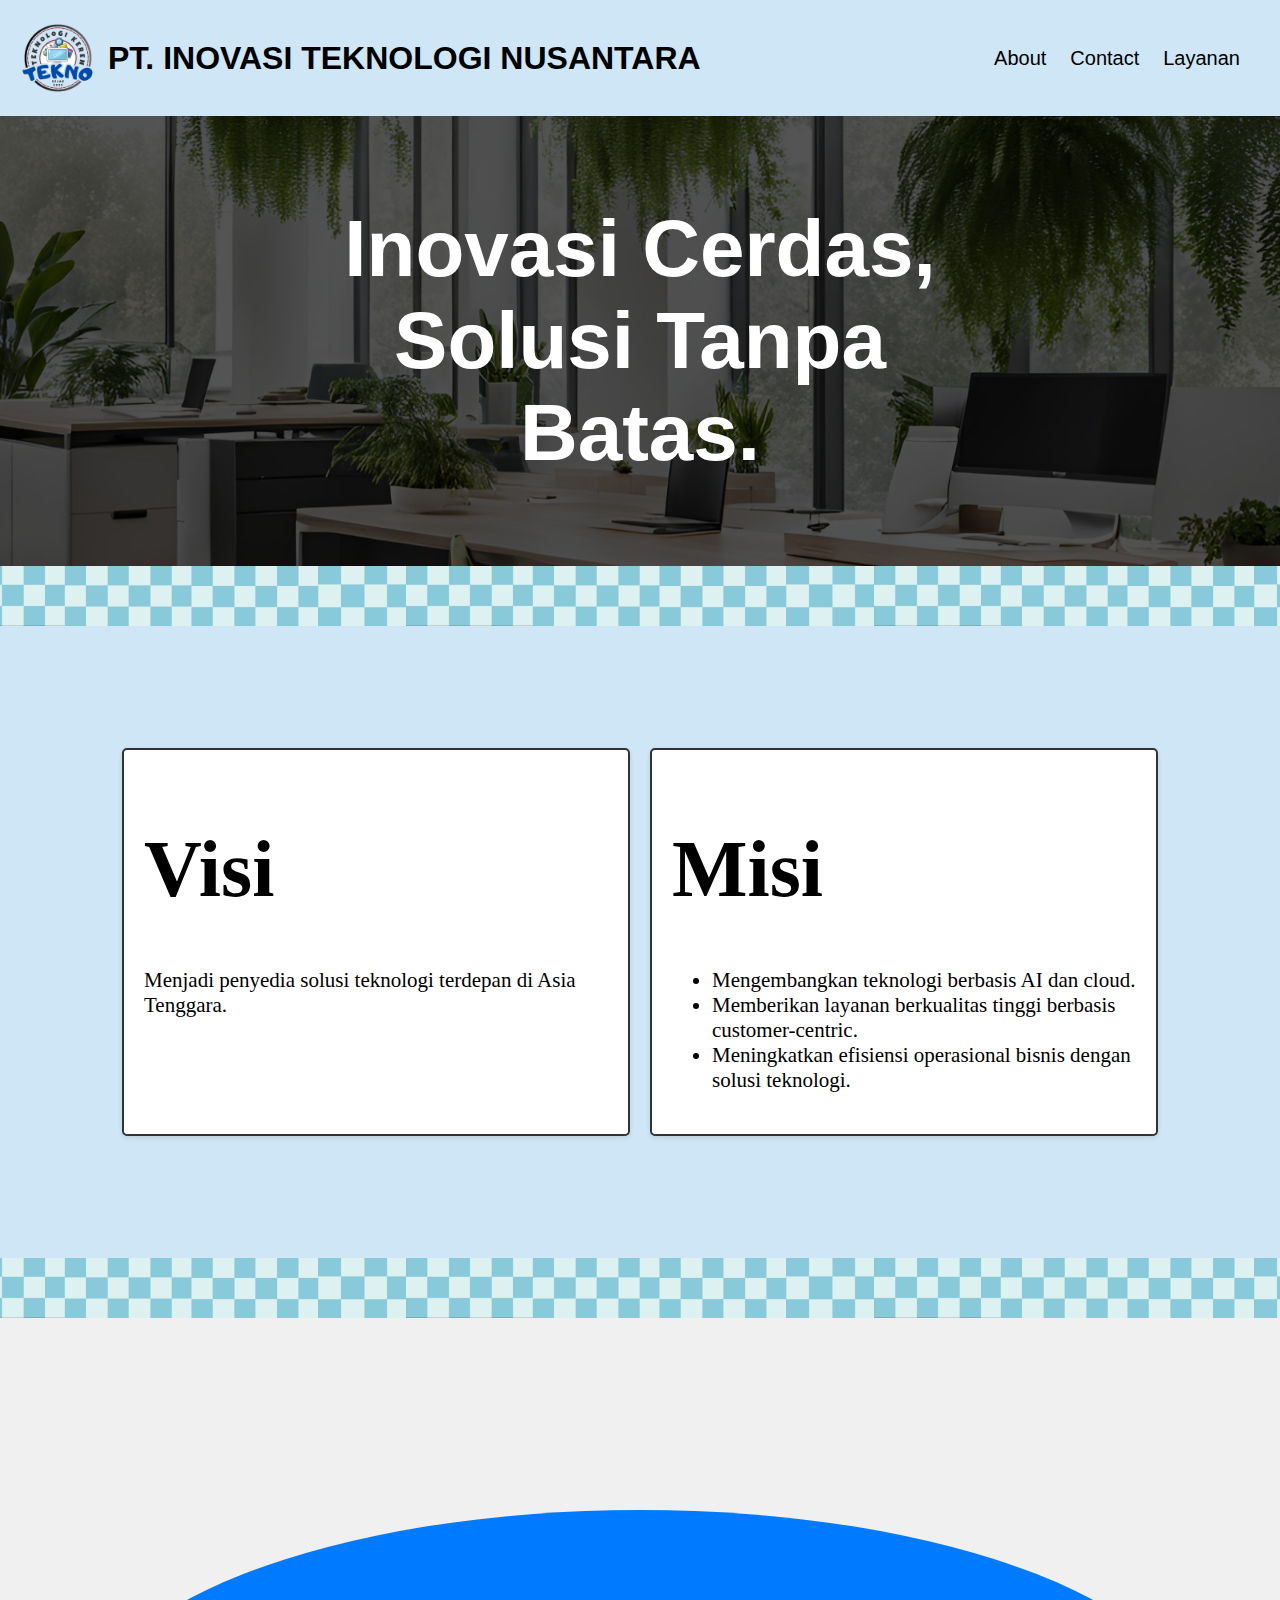
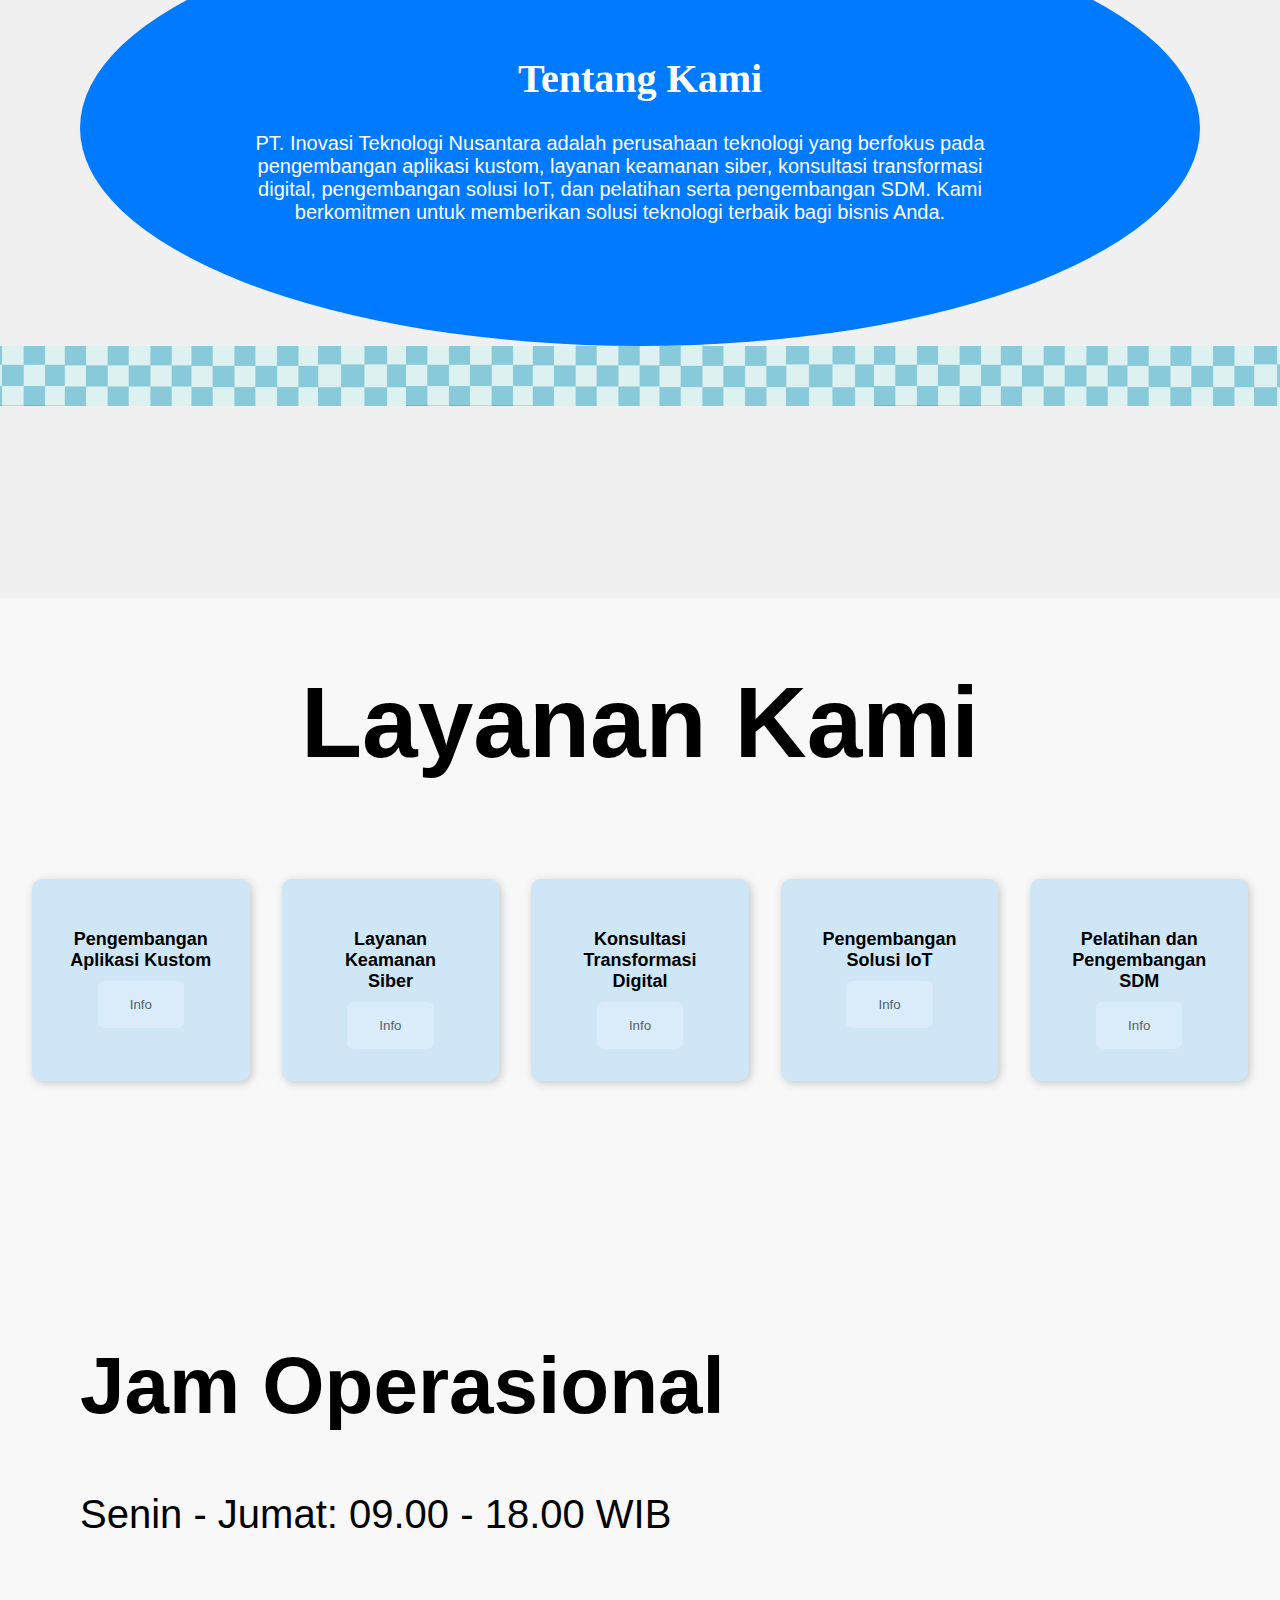
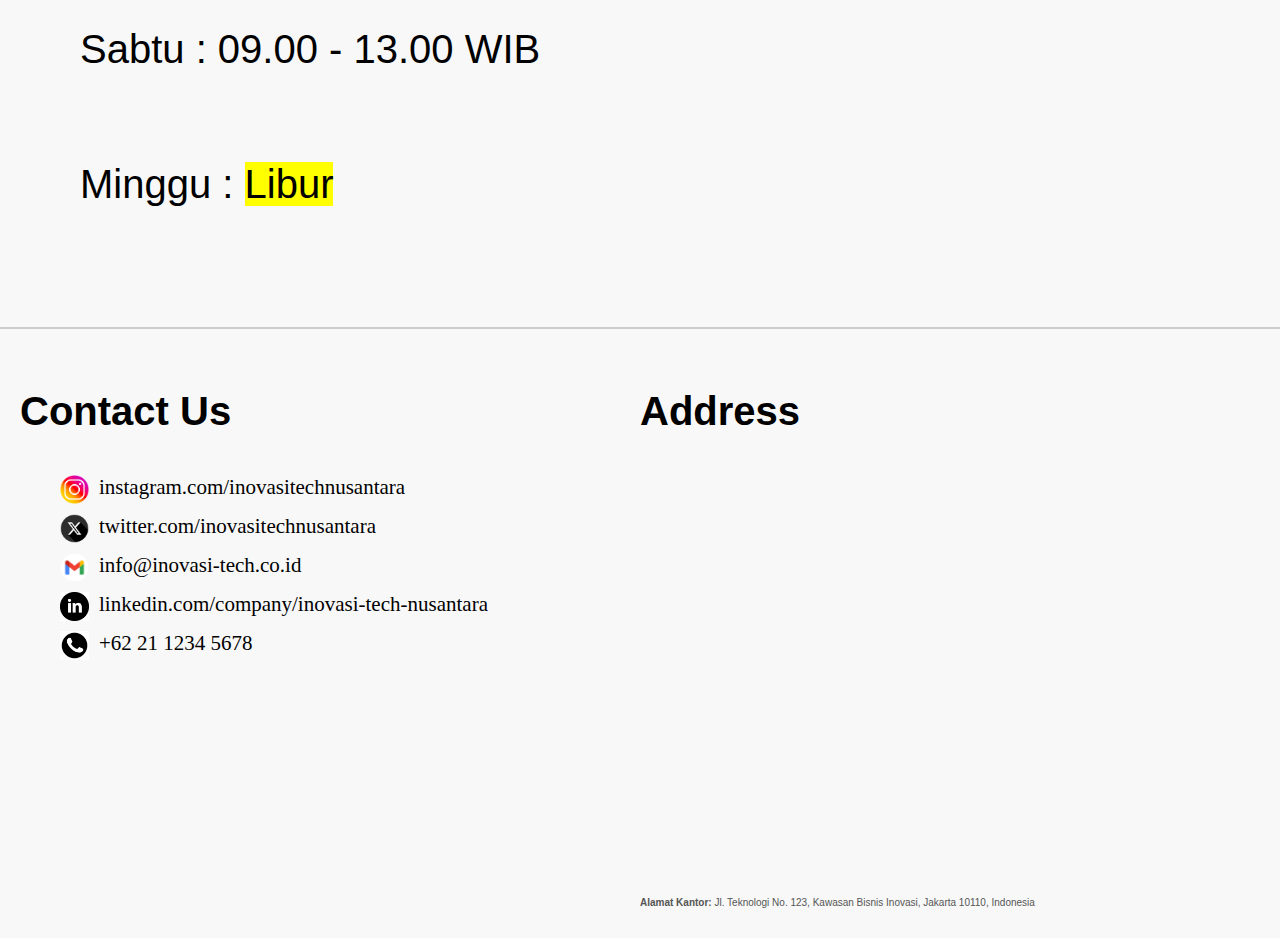
==== index.html @ ab65822d "Update layout and styles for improved visual hierarchy and responsiveness" ====
<!DOCTYPE html>
<html>
<head>
    <title>PT. INOVASI TEKNOLOGI NUSANTARA</title>
    <meta name="viewport" content="width=device-width, initial-scale=1">
    <link href="https://fonts.cdnfonts.com/css/work-sans" rel="stylesheet">                                
    <link rel="icon" type="image/x-icon" href="tekno-removebg-preview.png">
    <link rel="stylesheet" href="styles.css">    
</head>
<body>
    <nav class="navbar-container">
        <div class="nav-left">
            <a href="index.html" class="logo-link">
                <img src="tekno-removebg-preview.png" width="100" height="100" alt="Logo">                
            </a>
            <h1>PT. INOVASI TEKNOLOGI NUSANTARA</h1>
        </div>
        <div class="nav-right">
            <a href="#About" class="nav-link">About</a>
            <a href="#Contact" class="nav-link">Contact</a>
            <a href="#layanan" class="nav-link">Layanan</a>
        </div>
    </nav>
    <div class="hero-image" id="hero-image">
        <div class="hero-text">
            <h1>Inovasi Cerdas,<br> Solusi Tanpa Batas.</h1>
        </div>
    </div>
    <div class="pembatas"><img src="Pembatas.png"><img src="Pembatas.png"><img src="Pembatas.png"></div>
    <div class="container-visimisi">
        <div class="visi">
            <h1>Visi</h1>
            <p>Menjadi penyedia solusi teknologi terdepan di Asia Tenggara.</p>
        </div>
        <div class="misi">
            <h1>Misi</h1>
            <ul>
                <li>Mengembangkan teknologi berbasis AI dan cloud.</li>
                <li>Memberikan layanan berkualitas tinggi berbasis customer-centric.</li> 
                <li>Meningkatkan efisiensi operasional bisnis dengan solusi teknologi.</li>
            </ul>
        </div>
    </div>
    <div class="pembatas"><img src="Pembatas.png"><img src="Pembatas.png"><img src="Pembatas.png"></div>
   

    <section class="Tentang-Kami" id="About">
        <div class="ellipse">
            <h2>Tentang Kami</h2>
            <p>PT. Inovasi Teknologi Nusantara adalah perusahaan teknologi yang berfokus pada pengembangan aplikasi kustom, layanan keamanan siber, konsultasi transformasi digital, pengembangan solusi IoT, dan pelatihan serta pengembangan SDM. Kami berkomitmen untuk memberikan solusi teknologi terbaik bagi bisnis Anda.</p>
        </div>
    <div class="pembatas"><img src="Pembatas.png"><img src="Pembatas.png"><img src="Pembatas.png"></div>
    </section>
    <span style="text-align: center; font-size: 50px;font-family: 'Work Sans', sans-serif;font-weight: 800;"><h1>Layanan Kami</h1></span>
    <section class="services" id="layanan">
        <div class="service">
            <h3>Pengembangan Aplikasi Kustom</h3>
            <button class="button"><a href="">Info</a></button>
        </div>
        <div class="service">
            <h3>Layanan Keamanan<br>Siber</h3>
            <button class="button"><a href="KeamananCyber.html">Info</a></button>
        </div>
        <div class="service">
            <h3>Konsultasi Transformasi Digital</h3>
            <button class="button"><a href="">Info</a></button>
        </div>
        <div class="service">
            <h3>Pengembangan<br>Solusi IoT</h3>
            <button class="button"><a href="">Info</a></button>
        </div>
        <div class="service">
            <h3>Pelatihan dan Pengembangan SDM</h3>
            <button class="button"><a href="">Info</a></button>
        </div>
    </section>
    <section class="Jam-Oprasional">
        <h2>Jam Operasional</h2>
        <p><span style="text-decoration: dashed; ">Senin - Jumat: 09.00 - 18.00 WIB</span></p>
        <p>Sabtu        : 09.00 - 13.00 WIB</p>
        <p>Minggu       : <mark> Libur </mark></p>
    </section>

    <footer class="footer" id="Contact">          
            <div class="contact">
                <h3>Contact Us</h3>
                <div class="icons">
                    <ul>
                        <li><img src="logoinsta.png" alt="Instagram"/>instagram.com/inovasitechnusantara</li>
                        <li><img src="xlogo.png" alt="Twitter (X)"/>twitter.com/inovasitechnusantara</li>
                        <li><img src="gmail logo.webp" alt="Email"/>info@inovasi-tech.co.id</li>
                        <li><img src="linklogo.png" alt="LinkedIn"/> linkedin.com/company/inovasi-tech-nusantara</li>
                        <li><img src="phonelogo.png" alt="Phone"/> +62 21 1234 5678</li>
                    </ul>
                </div>
            </div>
            <div class="address">
                <h3>Address</h3>
                <iframe src="https://www.google.com/maps/embed?pb=!1m18!1m12!1m3!1d63455.43069604089!2d106.7960569123814!3d-6.268410042960899!2m3!1f0!2f0!3f0!3m2!1i1024!2i768!4f13.1!3m3!1m2!1s0x2e69f3a5fb73b15b%3A0x606a536e198c777!2sPT.%20Inovasi%20Sistem%20Teknologi!5e0!3m2!1sid!2sid!4v1741136296475!5m2!1sid!2sid" width="400" height="400" style="border:0; padding: 1em;" allowfullscreen="" loading="lazy" referrerpolicy="no-referrer-when-downgrade"></iframe>
                <p><b>Alamat Kantor:</b> Jl. Teknologi No. 123, Kawasan Bisnis Inovasi, Jakarta 10110, Indonesia</p>
            </div>
    </footer>
</body>
</html>
---- styles.css ----
body, html {
  height: 100%;
  margin: 0;
  font-family: Arial, Helvetica, sans-serif;
  background-color: #f8f8f8; 
}

/* Navbar container */
.navbar-container {
  background-color: #CFE6F6;
  display: flex;
  align-items: center;
  justify-content: space-between;
  padding: 0.5rem;
}

/* Left section */
.nav-left {
  display: flex;
  align-items: center;
}

.logo-link {
  display: flex;
  align-items: center;
  gap: 0.75rem; /* Equivalent to space-x-3 */
}

/* Right navigation links */
.nav-right {
  display: flex;
  align-items: center;
  gap: 1.5rem; /* Equivalent to space-x-6 */
  font-family: Arial, Helvetica, sans-serif;
  padding: 2rem;
}

.nav-link {
  color: black;
  font-size: 20px;
  text-decoration: none;
}

.nav-link:hover {
  color: #4a5568; /* Example hover color */
}

/* Hero Image */
.hero-image {
  background-image: url('Banner.png');
  object-fit: cover;
  background-color: black;
  background-position: center;
  background-size: cover;
  width: auto;
  height: 50%;
  position: relative;
  opacity: 1;
}


/* Hero Text */
.hero-text {
  display: flex;
  flex-direction: column;
  justify-content: center;
  align-items: center;
  position: absolute;
  top: 50%;
  left: 50%;
  transform: translate(-50%, -50%);
  color: white;
  background-color: transparent;
  width: auto;
  height: auto;
  padding: 0.5rem;
  border-radius: 10px;
}

.hero-text h1 {
  font-size: 80px;
  font-family: 'Work Sans', sans-serif;                                                
  text-align: center;
}



.hero-text button:hover {
  background-color: #555;
  color: white;
}

/* Container Visi Misi */
.container-visimisi {
  display: flex;
  flex-direction: row;
  justify-content: space-evenly;
  padding: 7em;
  background-color: #CFE6F6;
}

.container-visimisi h1{
  font-family: 'Gill sans';
  font-size: 80px;
  font-weight: bold;
}

.container-visimisi p, ul{
  font-family: 'Gill sans';
  font-size: 21px;
}

/* Visi */
.visi{
  background-color: white;
  border: 2px solid #333;
  padding: 20px;
  margin: 10px;
  border-radius: 5px;
  box-shadow: 0 2px 5px rgba(0, 0, 0, 0.1);
  width: 1000px;
}

/* Misi */
.misi{
  background-color: white;
  border: 2px solid #333;
  padding: 20px;
  margin: 10px;
  border-radius: 5px;
  box-shadow: 0 2px 5px rgba(0, 0, 0, 0.1);
  width: 1000px;
}

/* Container */
.container {
  display: flex;
  flex-direction: row;
  justify-content: center;
  align-self: end;
  gap: 20px;
}




/* Jam Oprasional */
.Jam-Oprasional {
  display: flex;
  flex-direction: column;
  gap: 10px;
  padding: 5rem;
}

.Jam-Oprasional h2 {
  font-size: 80px;
  font-weight: 900;
  margin-bottom: 10px;
}

.Jam-Oprasional p{
  font-size: 40px;
}
.Tentang-Kami{
  padding: 5rem;
}
.pembatas{
  background-color:#ddf1f0;
  display: flex;
  flex-direction: row;
  justify-content: center;
  align-items: stretch;
}

/* Tentang Kami */
.Tentang-Kami {
  display: flex;
  flex-direction: column;
  justify-content: center;
  align-items: center;
  height: 80vh; /* Full viewport height for centering */
  background-color: #f0f0f0; /* Optional: Background for visibility */
  
}
.Tentang-Kami h2 {
  font-size: 40px;
  font-weight: 900;
  margin-bottom: 10px;
  font-family: 'Gill sans';
}

.Tentang-Kami p{
  font-size: 20px;
  margin-bottom: 10px;
  padding-left: 2em;
  padding-right: 4em;
  text-align: center;

}

.ellipse {
  width: auto; /* Width of the ellipse */
  height: auto; /* Height of the ellipse */
  background-color: #007bff; /* Fill color */
  border-radius: 50%; /* Makes it an ellipse */
  display: flex;
  justify-content: center;
  flex-direction: column;
  align-items: center;
  color: white; /* Text color */
  font-family: Arial, sans-serif;
  font-size: 20px;
  padding:7rem;
}
/* Service */
.services {
  display: flex;
  justify-content: center;
  flex-direction: row;
  flex-wrap: nowrap;
  gap: 2em;
  margin:2rem;
 
}
.service {
  background-color: #CFE6F6;
  padding: 2em;
  margin-top: 2em;
  margin-bottom: 5em;
  border-radius: 10px;
  box-shadow: 2px 2px 10px rgba(0, 0, 0, 0.2);
  width: 250px;
  text-align: center;
  height: auto;
  transition: all 0.3s ease;
  text-decoration: none;
}

.service a{
  color: black;
  text-decoration: none;
}
.service:hover {
  transform: scale(1.1);
}

.service h3 {
  font-size: 18px;
  margin-bottom: 10px;
}

.service p {
  font-size: 14px;
  color: #333;
}

.service button {
  border: none;
  outline: 0;
  display: inline-block;
  gap: 10px;
  padding: 1rem 2rem;
  color: black;
  background-color:#e2f1fc;
  text-align: center;
  cursor: pointer;
  transition: all 0.3s ease;
  border-radius: 10%;
  opacity: 0.6;
}

.service button:hover {
  color: white;
  background-color: #6195b9;
  border-radius: 10%;
}

/* Footer */
.footer {
  cursor: pointer;
  display: flex;
  justify-content: space-between;
  align-items: flex-start;
  background-color: #f8f8f8;
  padding: 20px;
  border-top: 2px solid #ccc;
  font-family: Arial, sans-serif;
  font-size: larger;
}

.details{
  display: flex;
  flex-direction: column;
  justify-content: space-evenly;
  gap: 20px;
}
.contact, .address {
  width: 50%;
}

.contact ul li{
  display: flex;
  flex-direction: row;
  gap: 10px;
  padding-top: 10px;
}

.contact h3, .address h3 {
  font-size: 40px;
  font-weight: 900;
  margin-bottom: 10px;
}

.icons {
  display: flex;
  gap: 10px;
}

.icons img {
  width: 5%;
  height: auto;
}

.address p {
  font-size: 10px;
  color: #555;
}

.address img {
  margin: 1rem;
  width: 10%;
  height: auto;
}
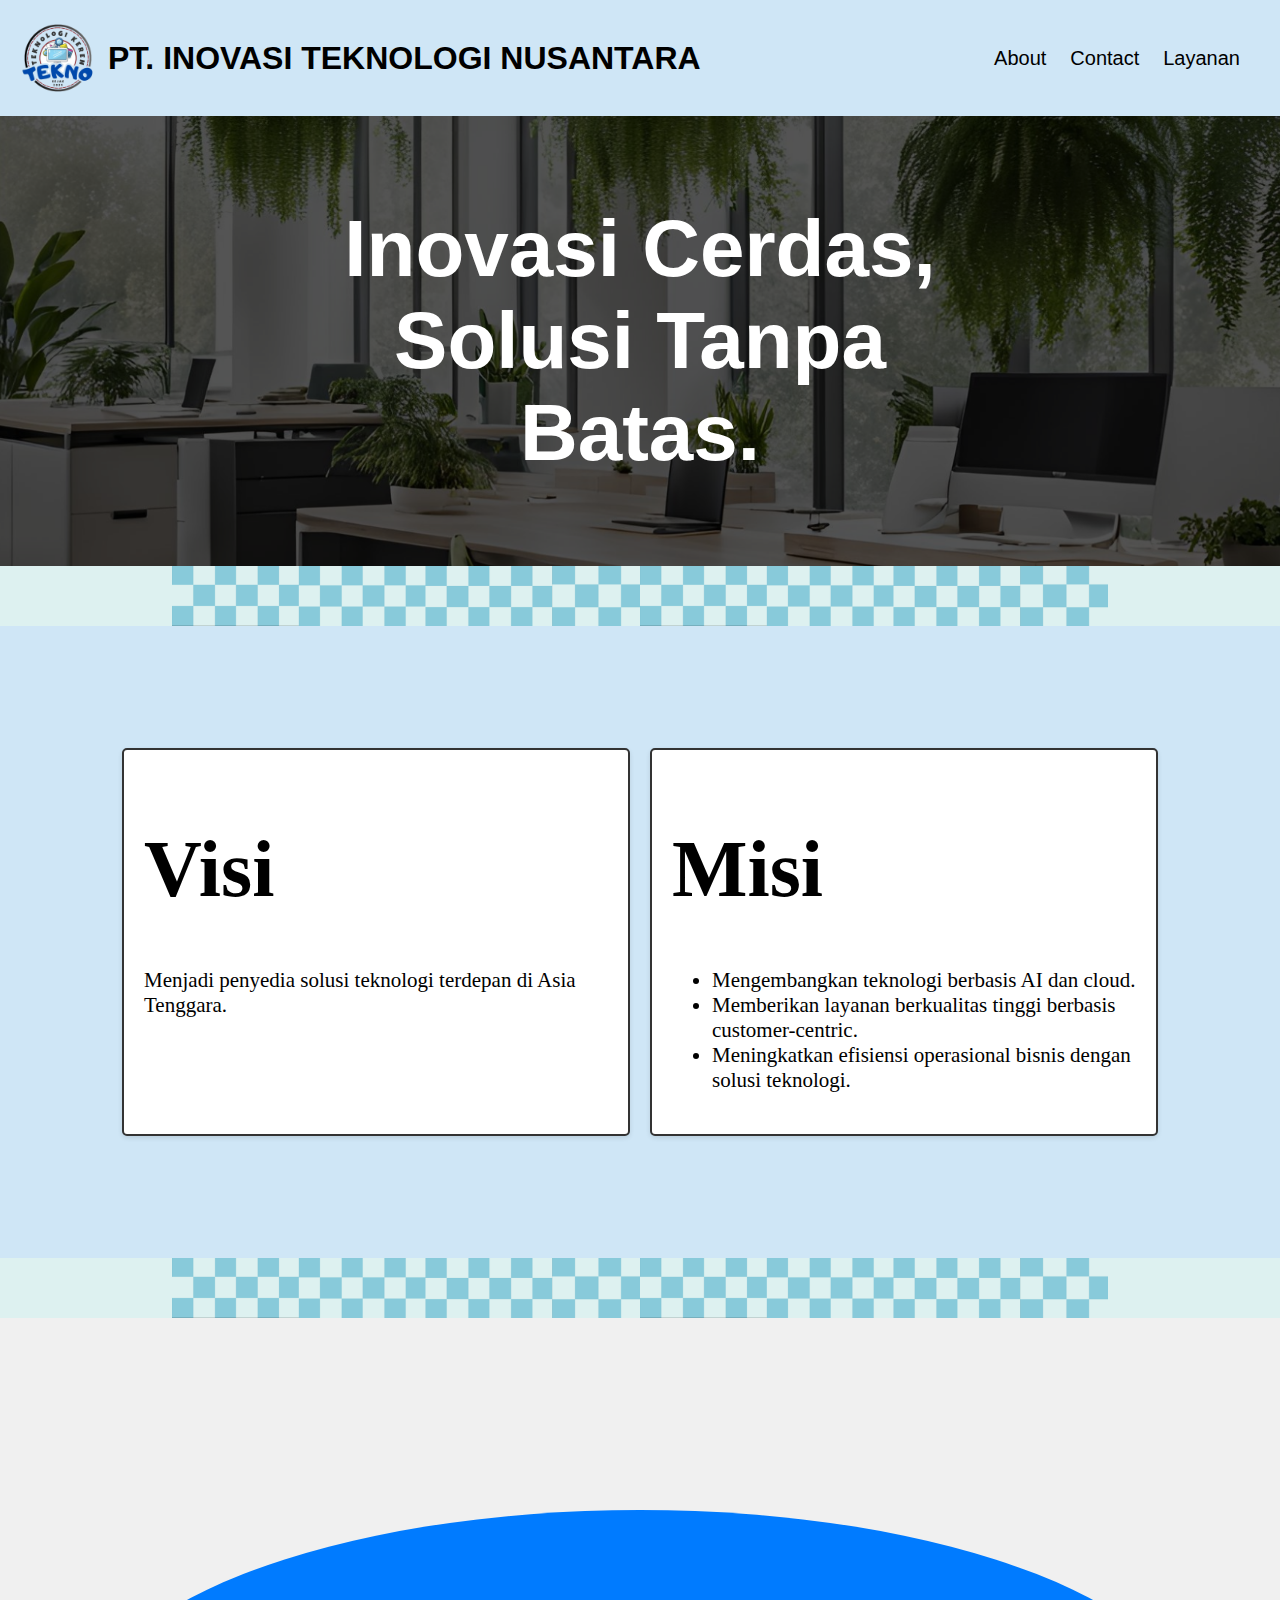
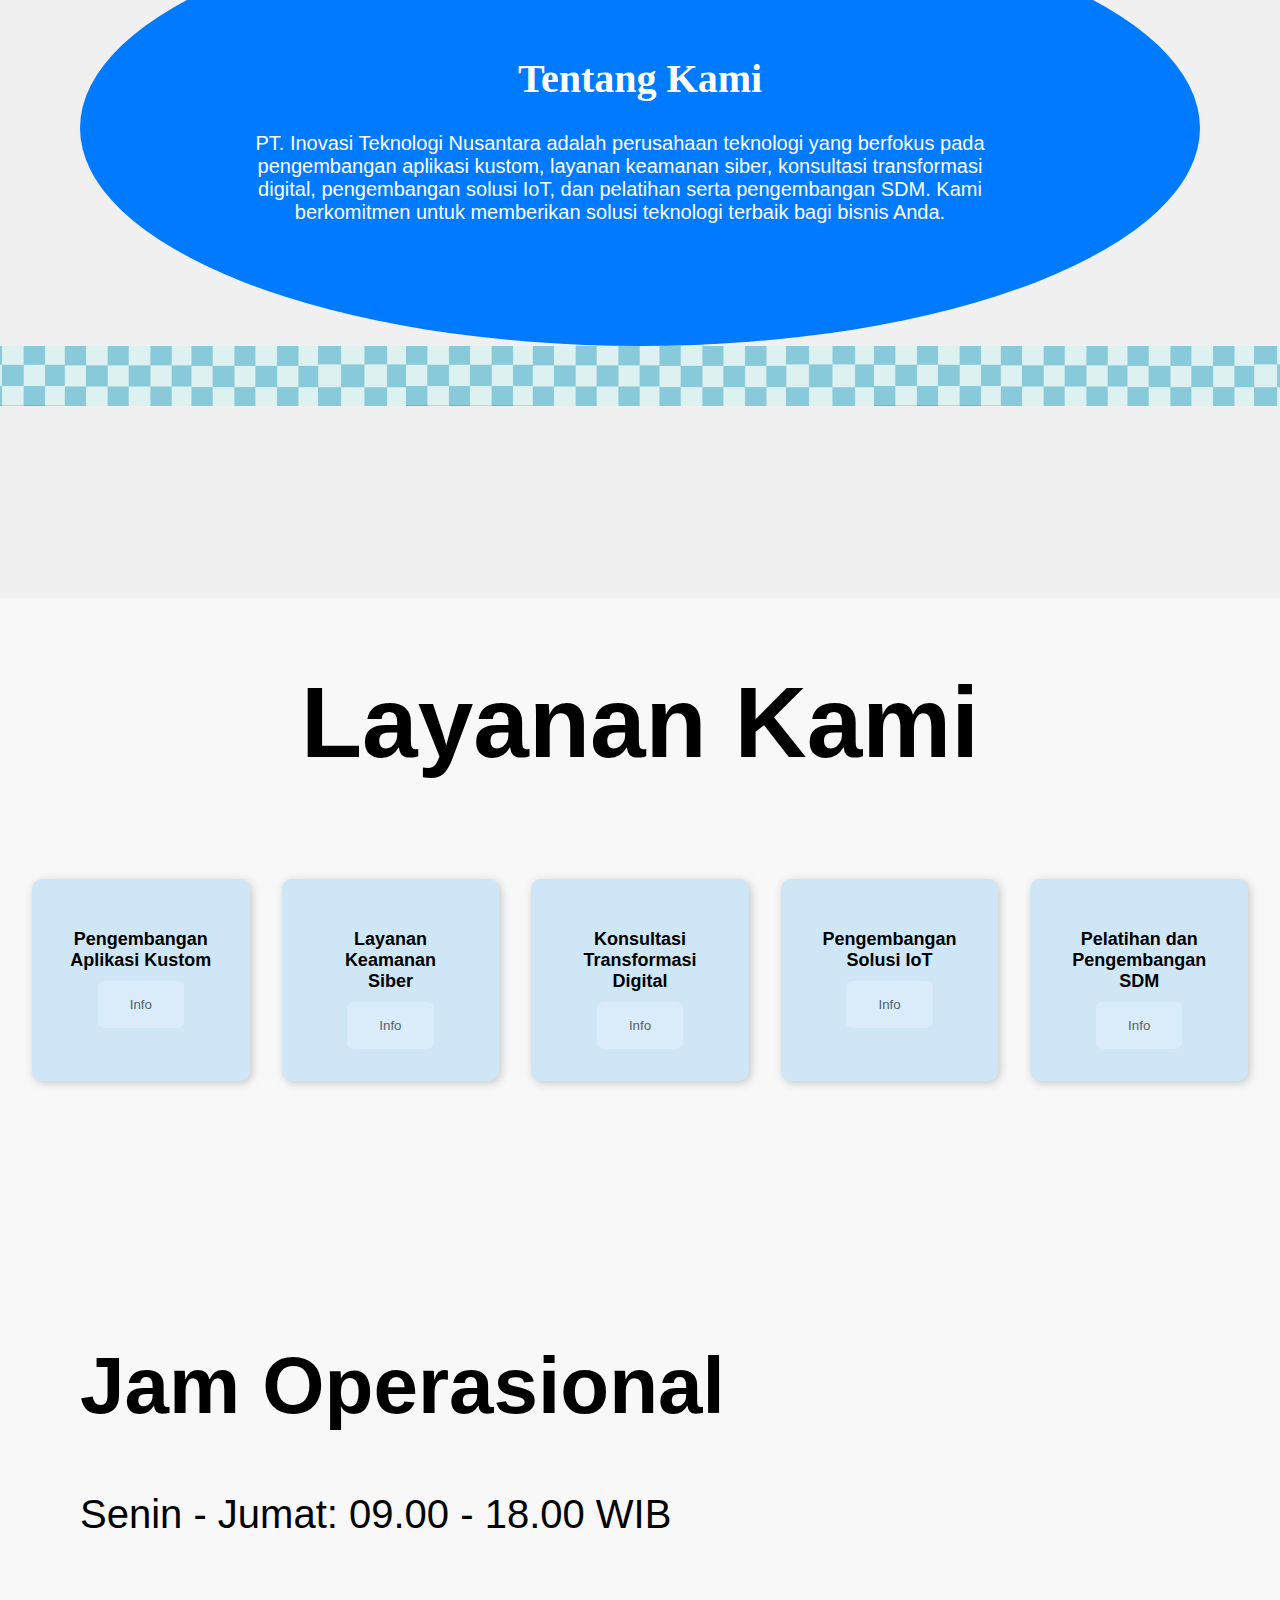
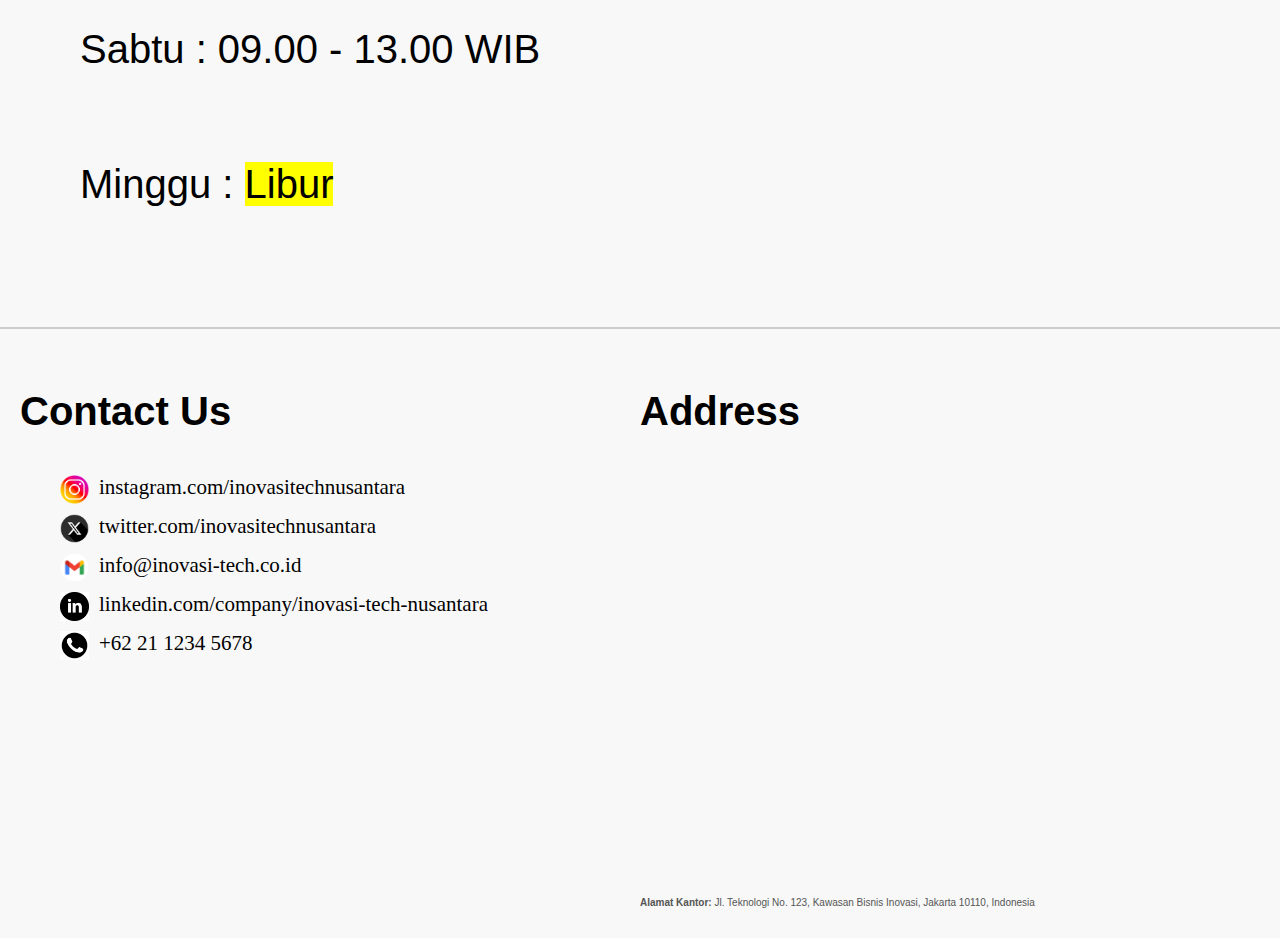
==== commit 878151d4: "Update image layout for improved visual hierarchy and responsiveness" ====
--- a/index.html
+++ b/index.html
@@ -26,7 +26,7 @@
             <h1>Inovasi Cerdas,<br> Solusi Tanpa Batas.</h1>
         </div>
     </div>
-    <div class="pembatas"><img src="Pembatas.png"><img src="Pembatas.png"><img src="Pembatas.png"></div>
+    <div class="pembatas"><img src="Pembatas.png"><img src="Pembatas.png"></div>
     <div class="container-visimisi">
         <div class="visi">
             <h1>Visi</h1>
@@ -41,7 +41,7 @@
             </ul>
         </div>
     </div>
-    <div class="pembatas"><img src="Pembatas.png"><img src="Pembatas.png"><img src="Pembatas.png"></div>
+    <div class="pembatas"><img src="Pembatas.png"><img src="Pembatas.png"></div>
    
 
     <section class="Tentang-Kami" id="About">
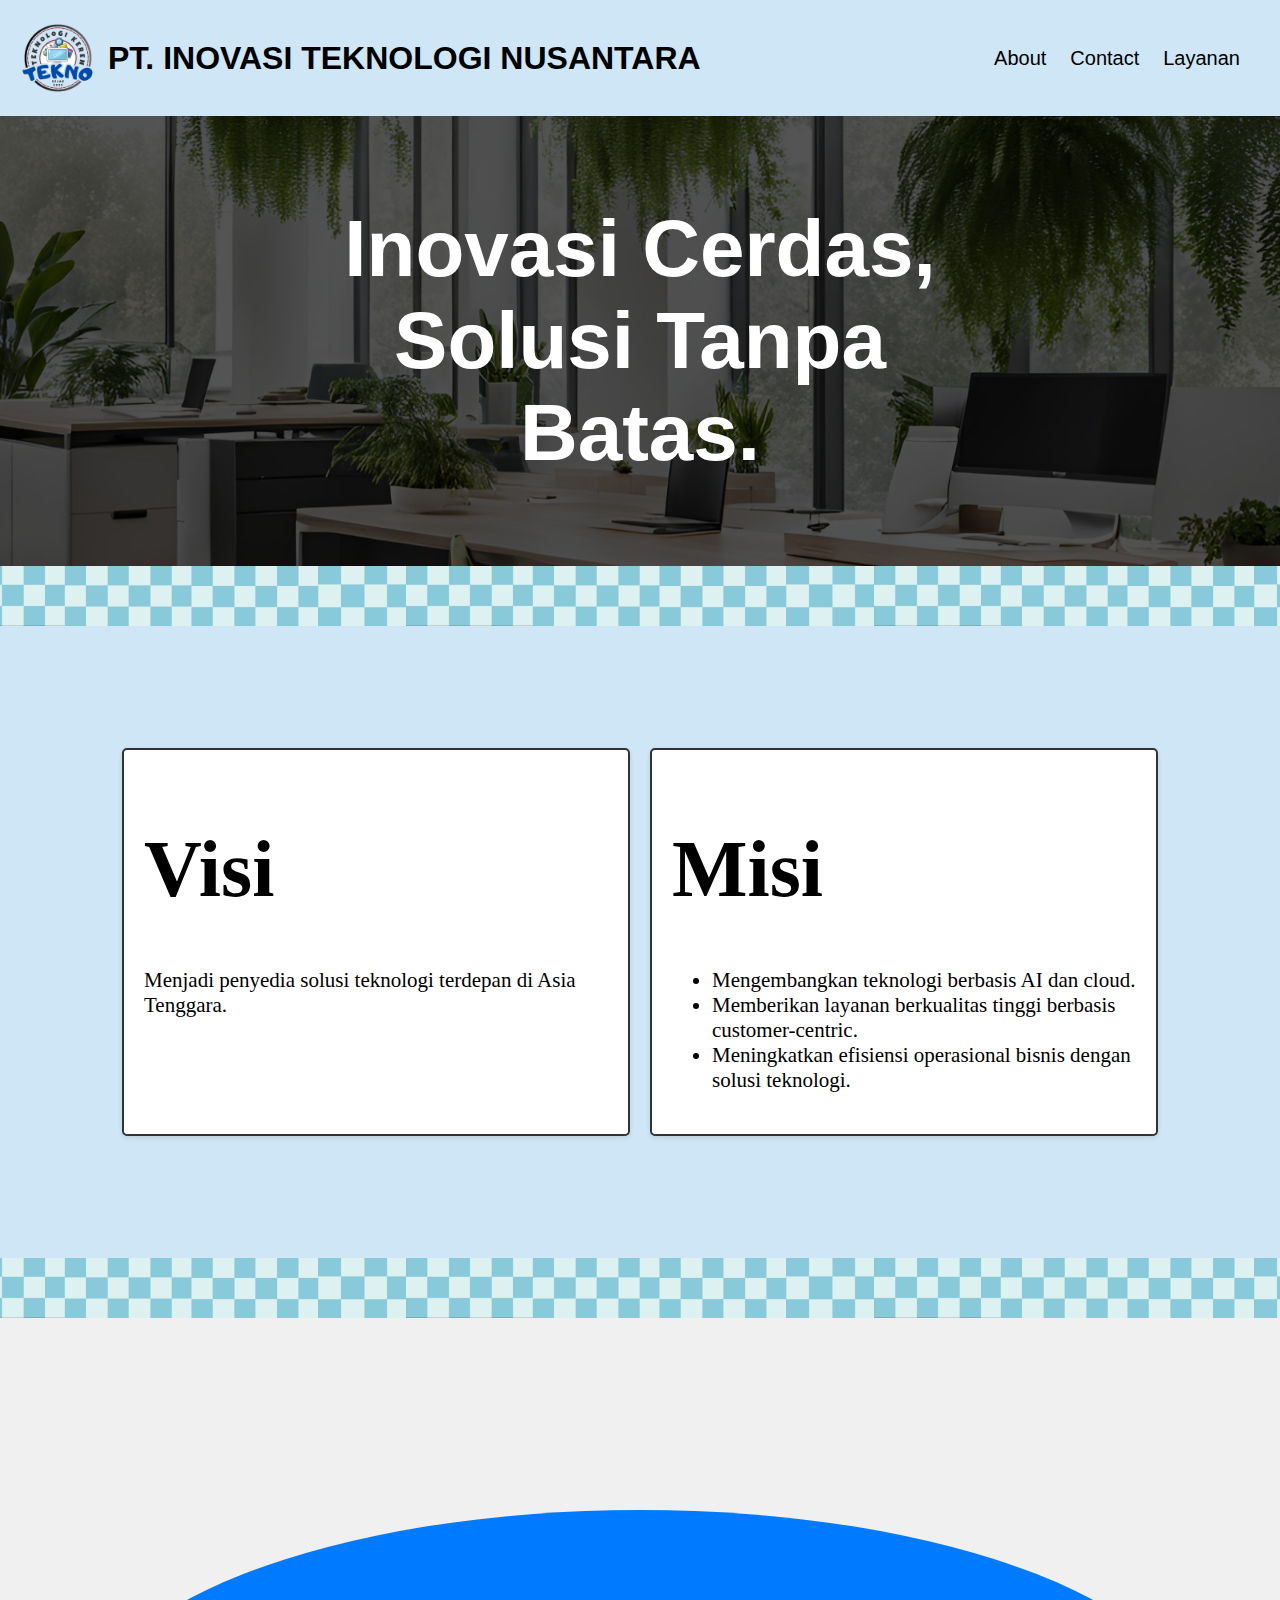
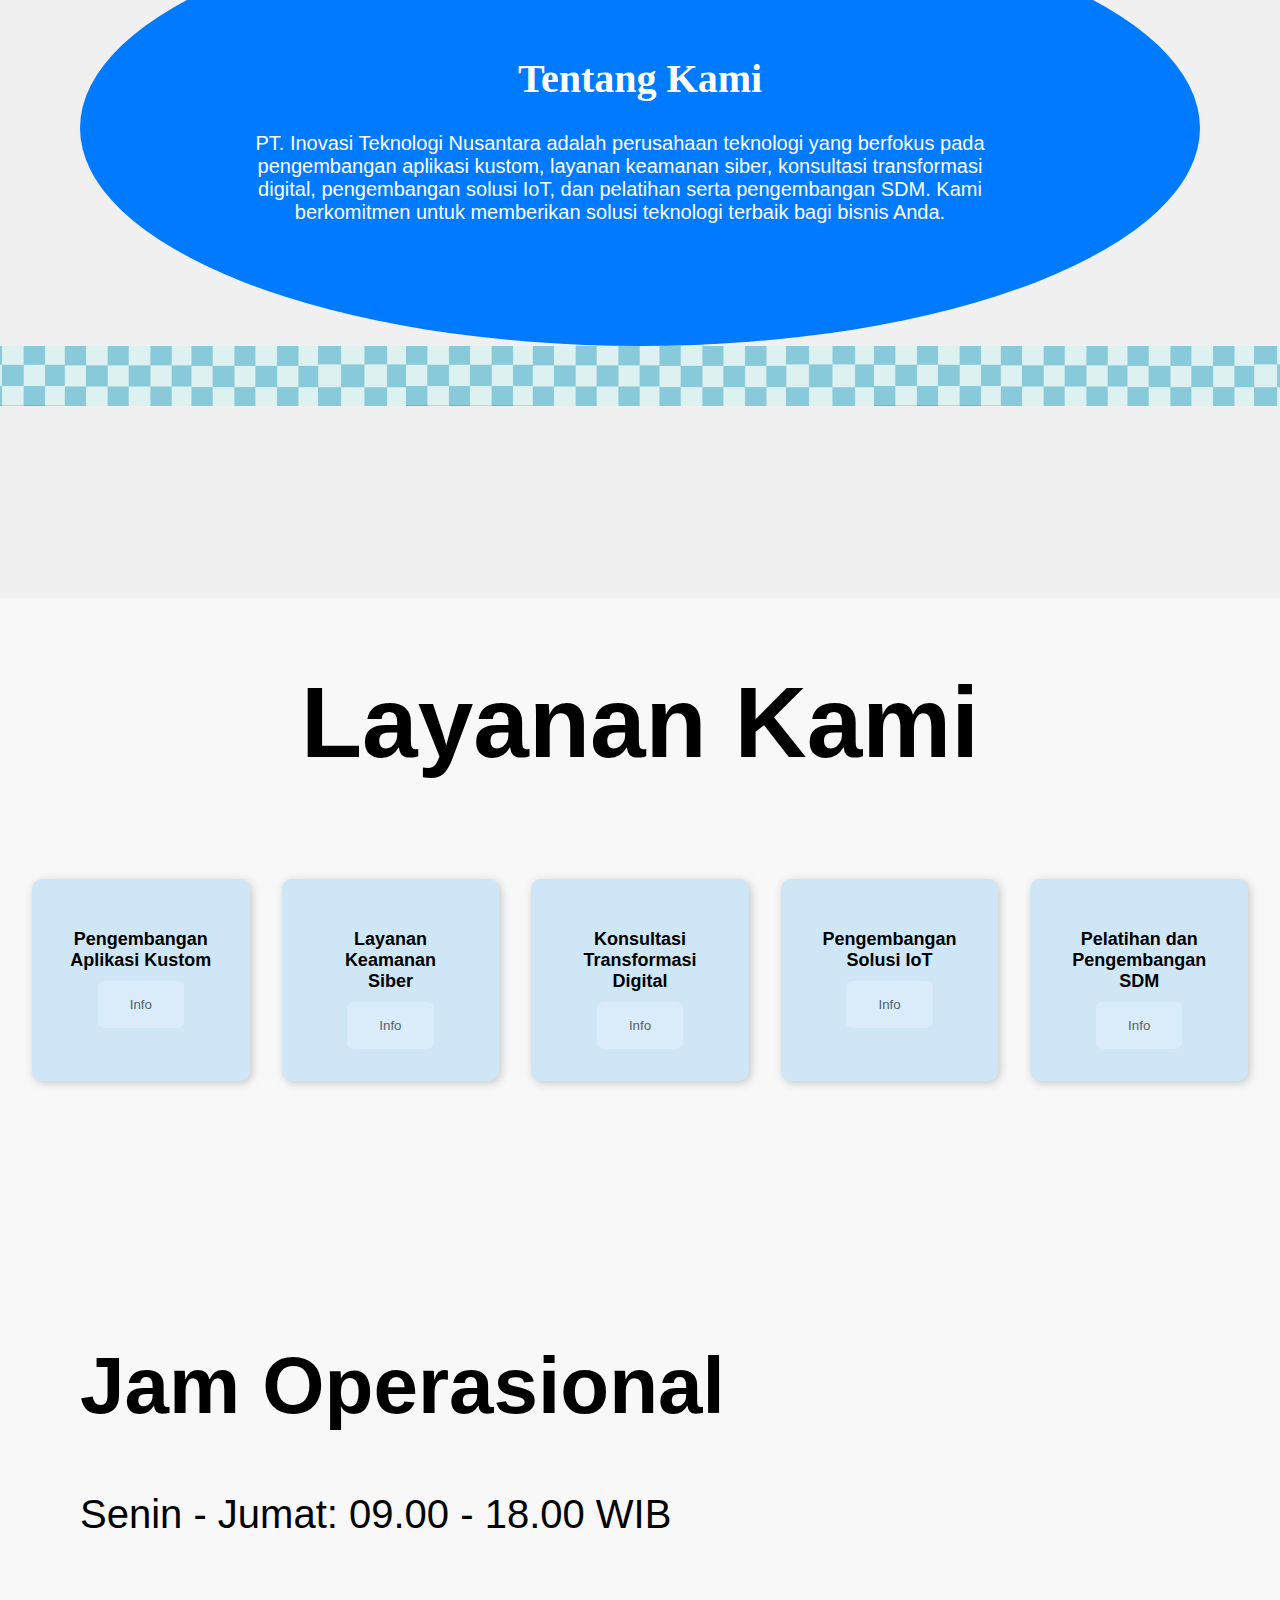
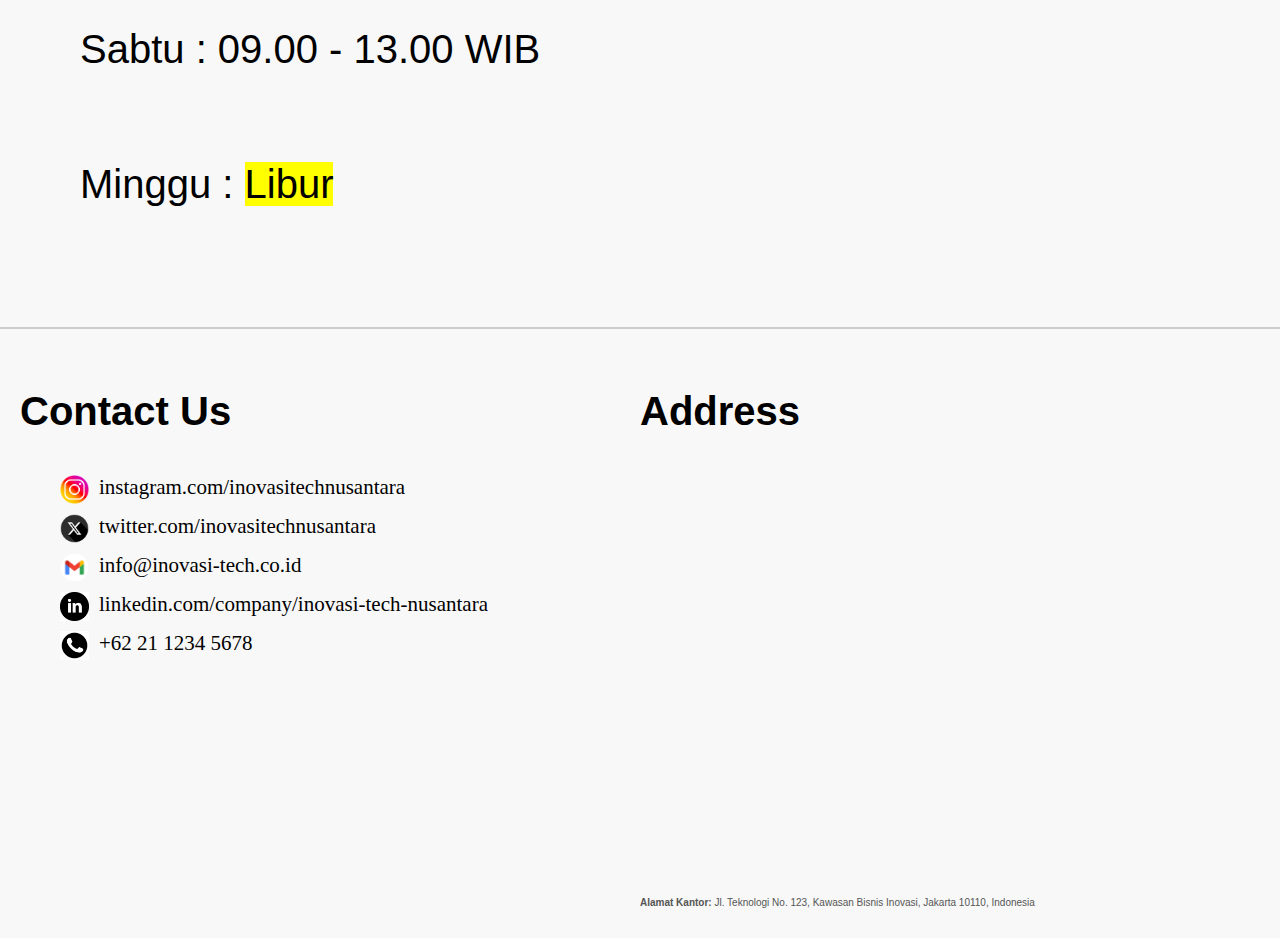
==== commit 4ff9cb19: "Update image layout for improved visual hierarchy and responsiveness" ====
--- a/index.html
+++ b/index.html
@@ -26,7 +26,7 @@
             <h1>Inovasi Cerdas,<br> Solusi Tanpa Batas.</h1>
         </div>
     </div>
-    <div class="pembatas"><img src="Pembatas.png"><img src="Pembatas.png"></div>
+    <div class="pembatas"><img src="Pembatas.png"><img src="Pembatas.png"><img src="Pembatas.png"></div>
     <div class="container-visimisi">
         <div class="visi">
             <h1>Visi</h1>
@@ -41,7 +41,7 @@
             </ul>
         </div>
     </div>
-    <div class="pembatas"><img src="Pembatas.png"><img src="Pembatas.png"></div>
+    <div class="pembatas"><img src="Pembatas.png"><img src="Pembatas.png"><img src="Pembatas.png"></div>
    
 
     <section class="Tentang-Kami" id="About">
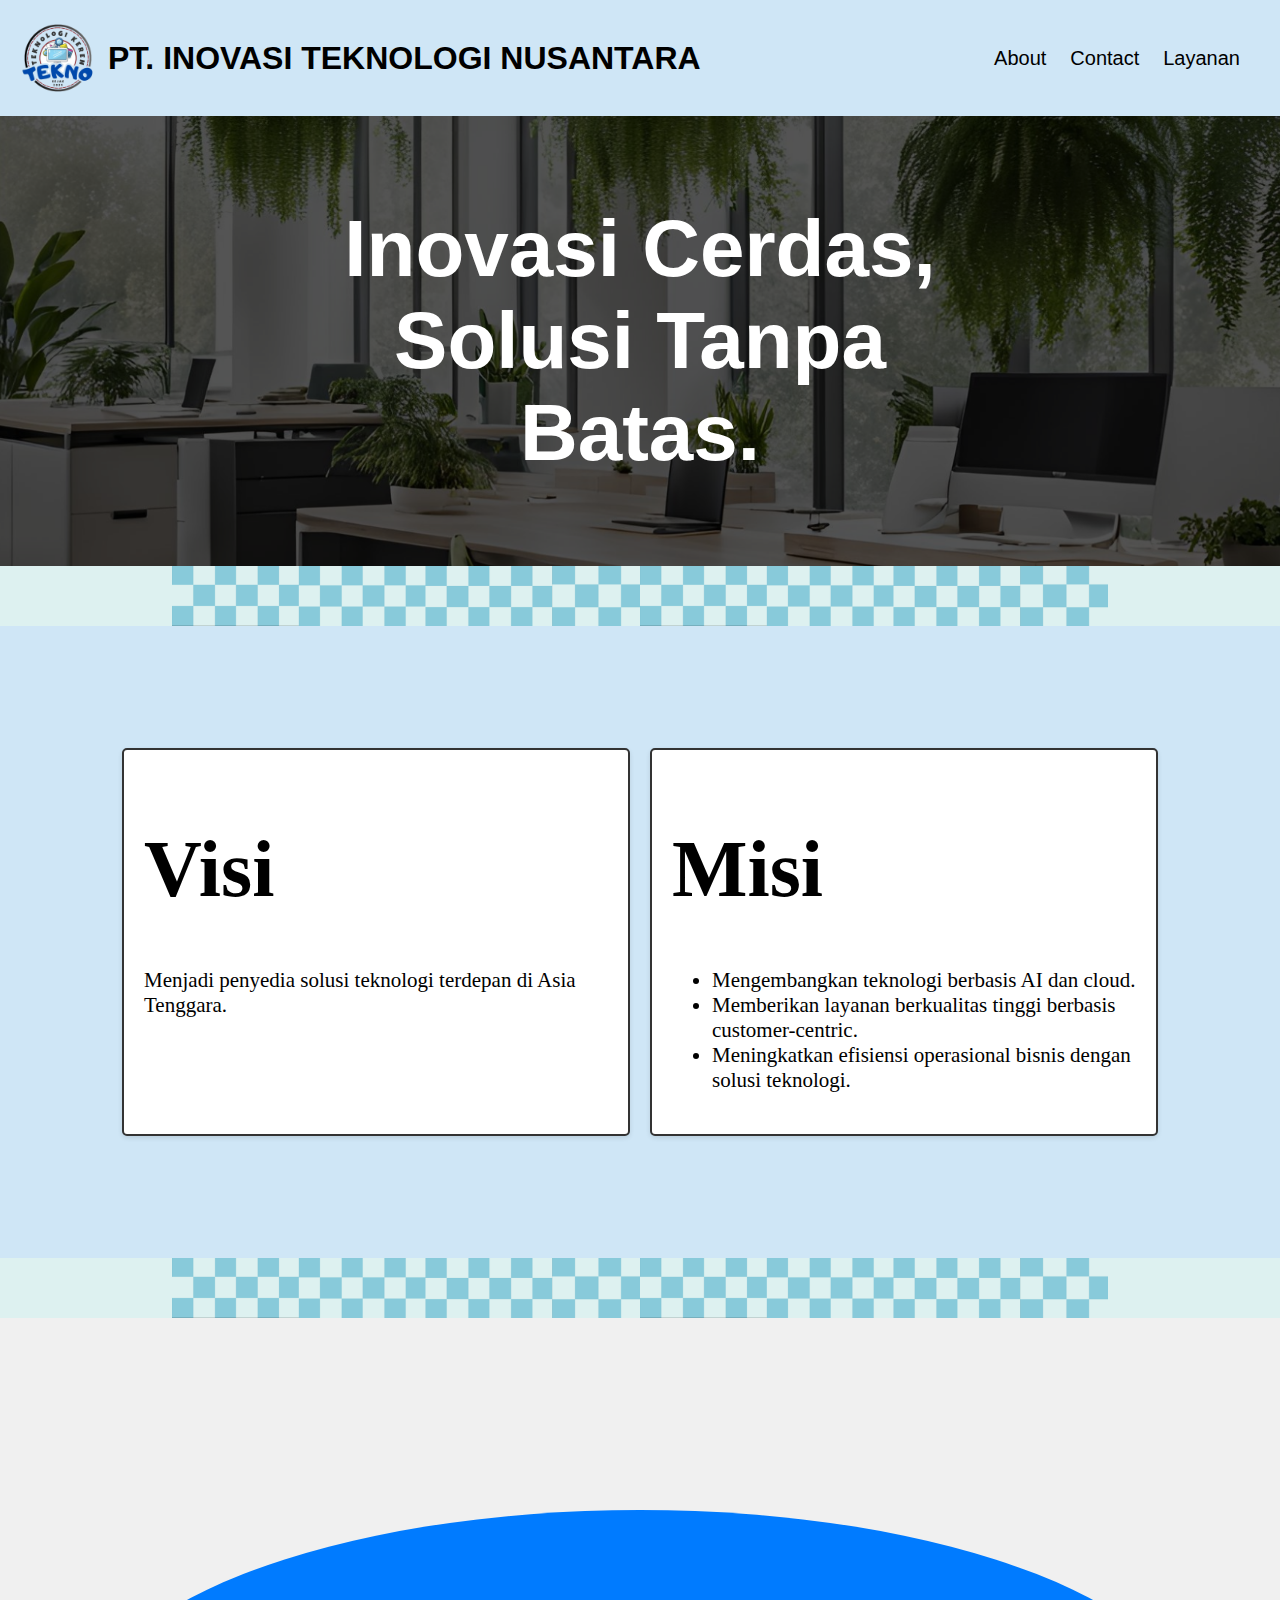
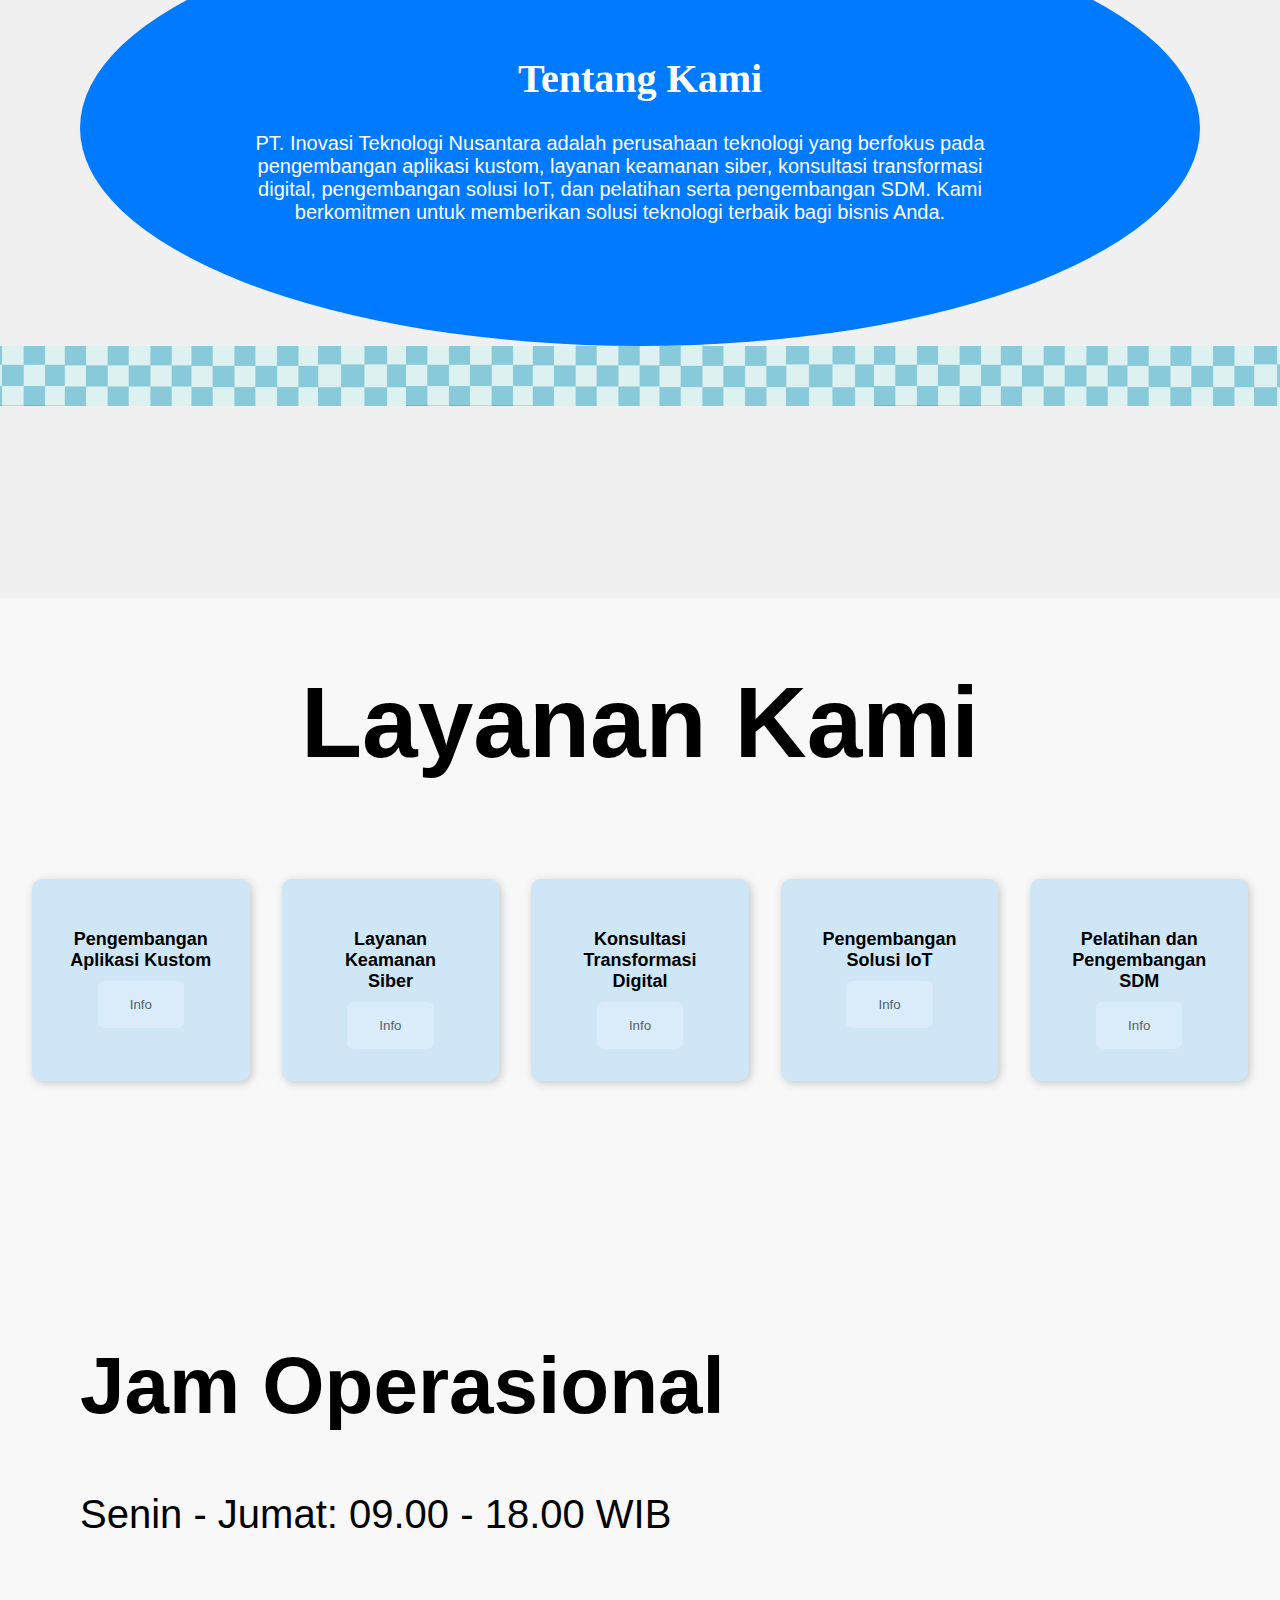
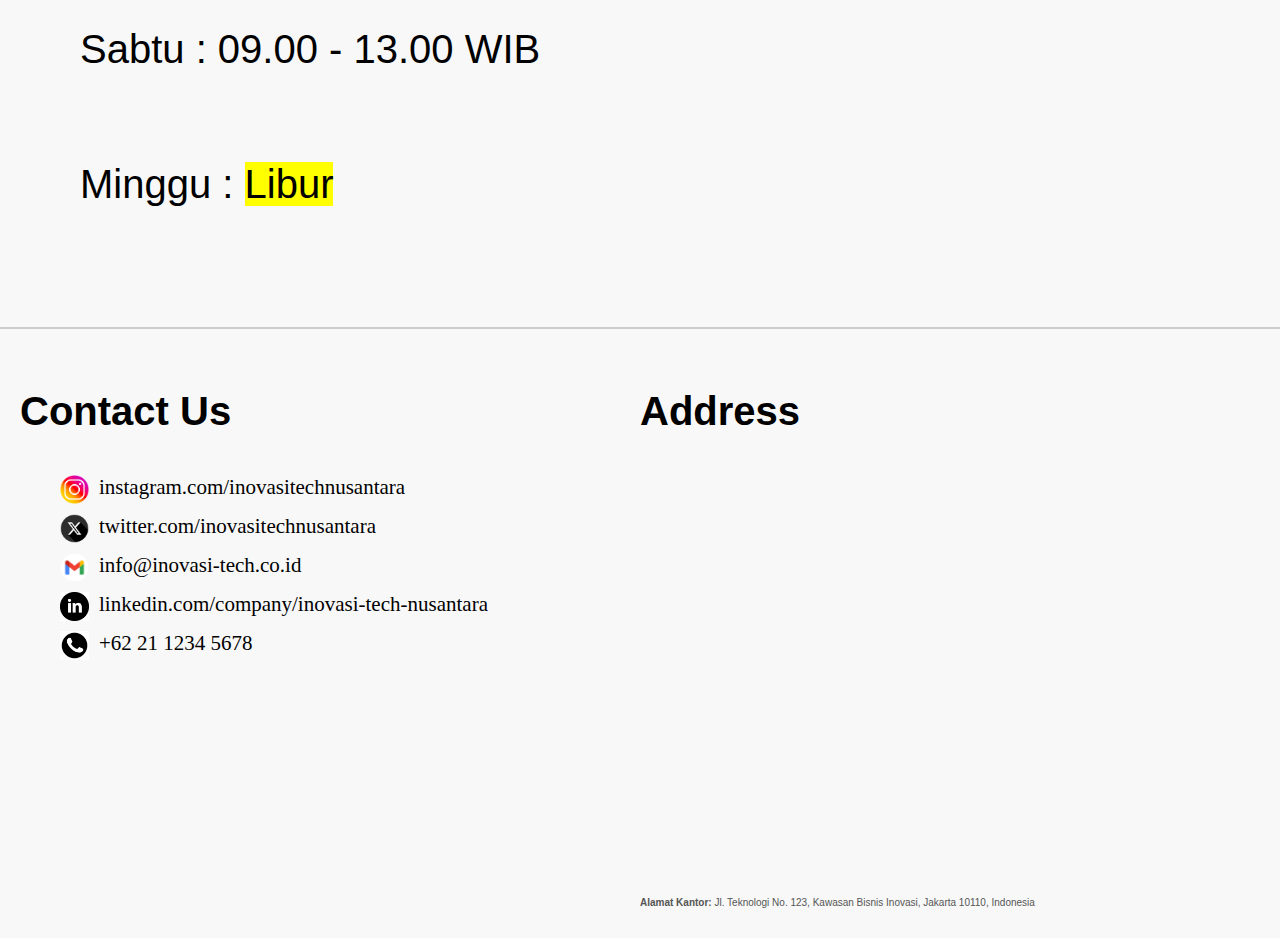
==== commit c965dfa9: "Update image layout for improved visual hierarchy and responsiveness" ====
--- a/index.html
+++ b/index.html
@@ -26,7 +26,7 @@
             <h1>Inovasi Cerdas,<br> Solusi Tanpa Batas.</h1>
         </div>
     </div>
-    <div class="pembatas"><img src="Pembatas.png"><img src="Pembatas.png"><img src="Pembatas.png"></div>
+    <div class="pembatas"><img src="Pembatas.png"><img src="Pembatas.png"></div>
     <div class="container-visimisi">
         <div class="visi">
             <h1>Visi</h1>
@@ -41,7 +41,7 @@
             </ul>
         </div>
     </div>
-    <div class="pembatas"><img src="Pembatas.png"><img src="Pembatas.png"><img src="Pembatas.png"></div>
+    <div class="pembatas"><img src="Pembatas.png"><img src="Pembatas.png"></div>
    
 
     <section class="Tentang-Kami" id="About">
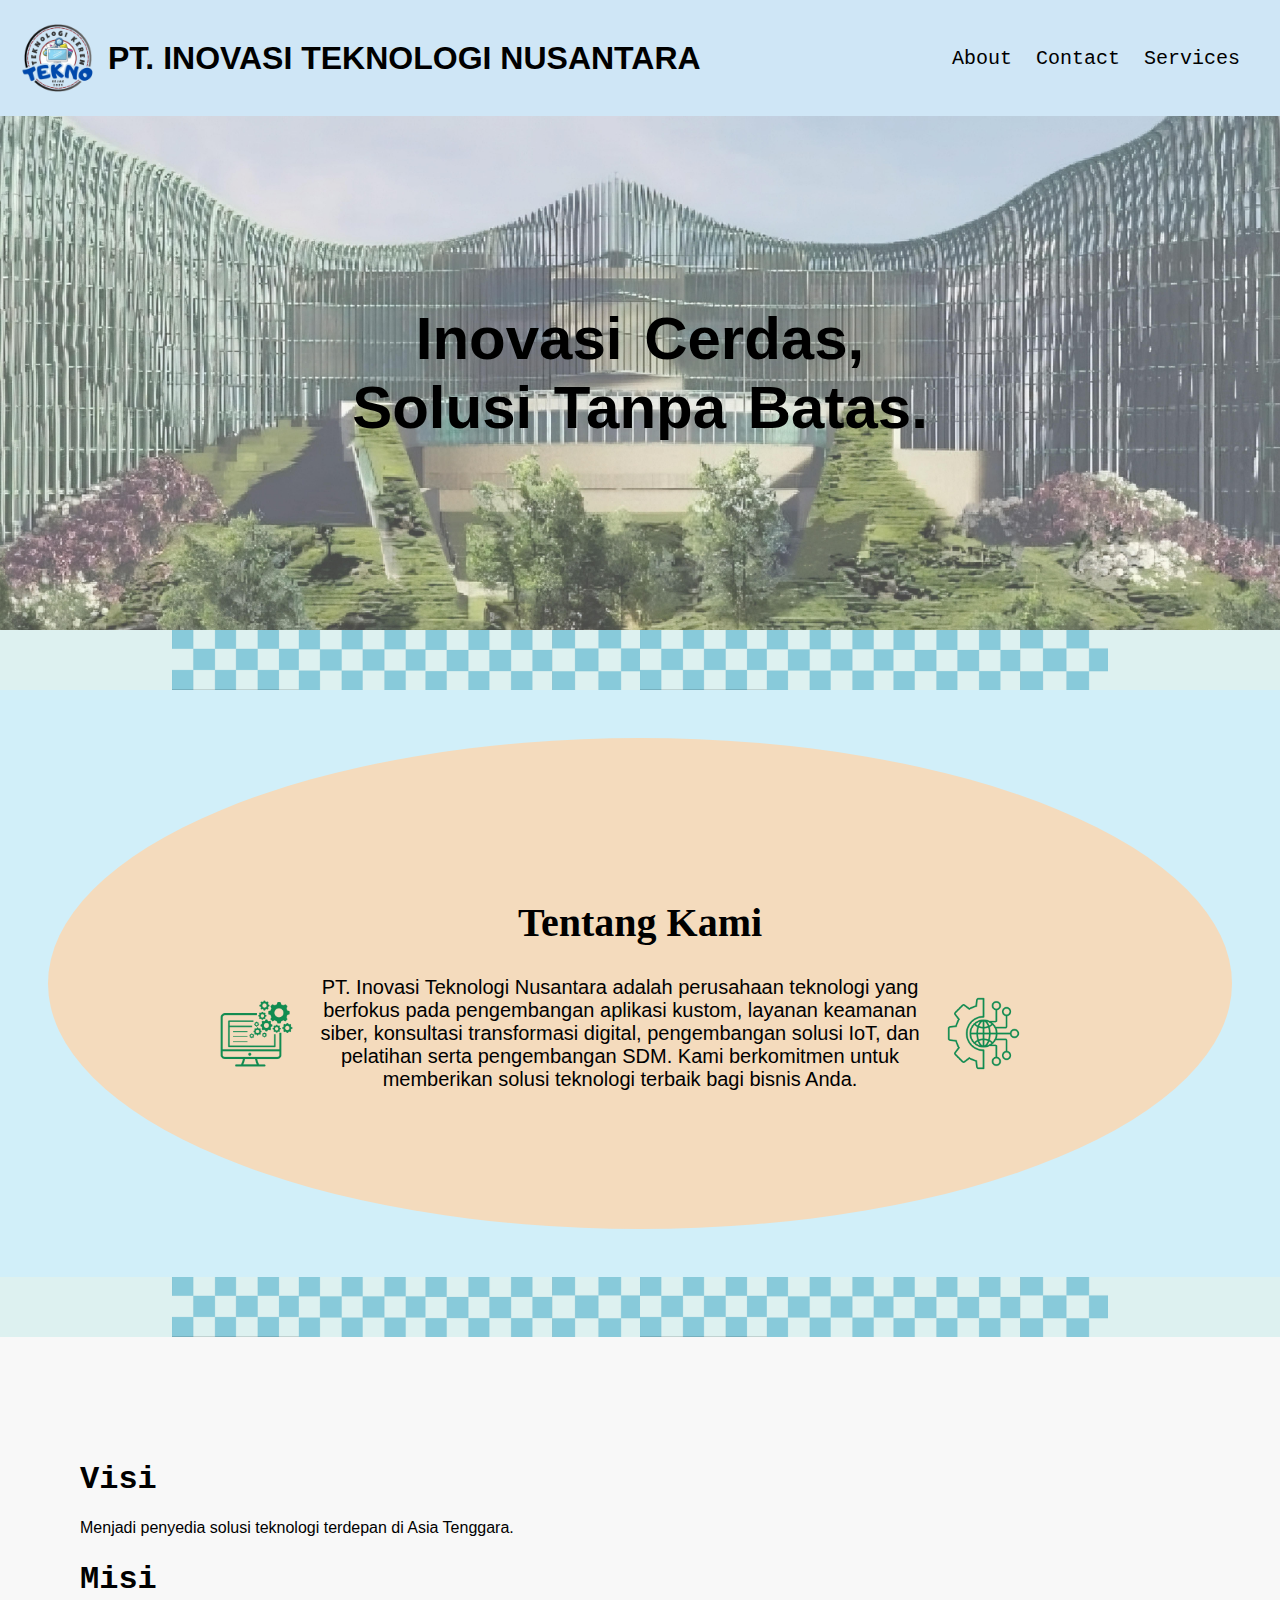
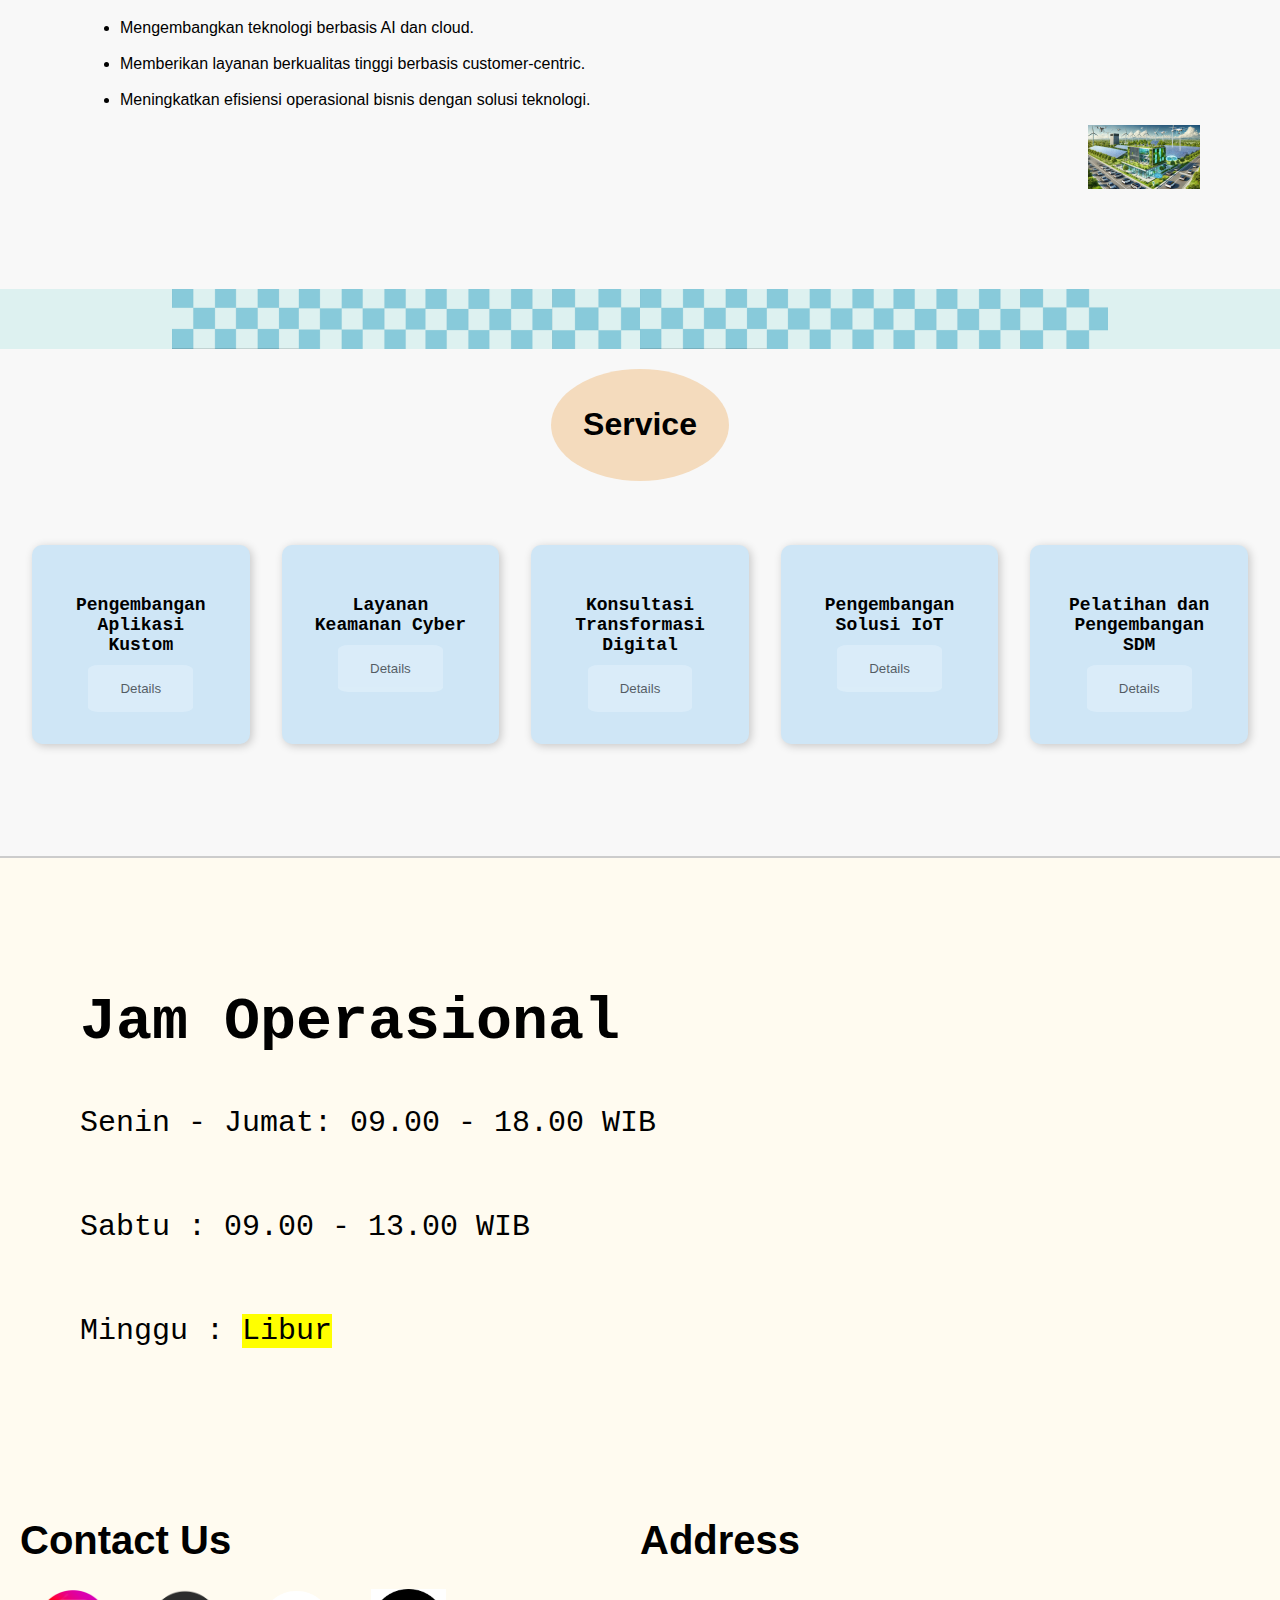
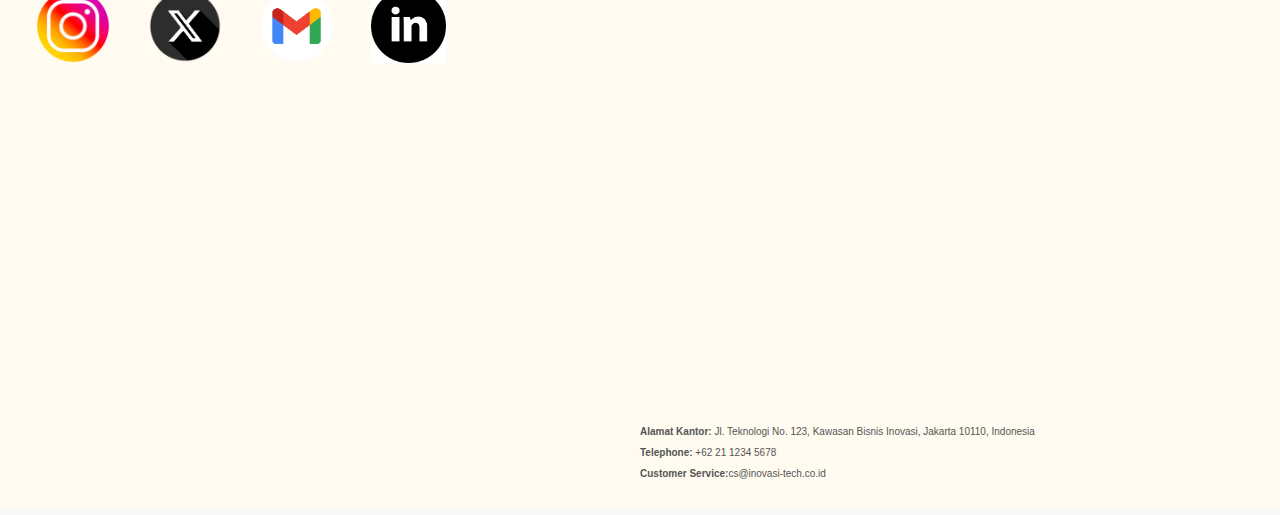
==== commit 036823e6: "Update image layout for improved visual hierarchy and responsiveness" ====
--- a/index.html
+++ b/index.html
@@ -16,88 +16,90 @@
             <h1>PT. INOVASI TEKNOLOGI NUSANTARA</h1>
         </div>
         <div class="nav-right">
-            <a href="#About" class="nav-link">About</a>
-            <a href="#Contact" class="nav-link">Contact</a>
-            <a href="#layanan" class="nav-link">Layanan</a>
+            <a href="#About" class="nav-link"> <span class="courier-prime-regular">About</span></a>
+            <a href="#Contact" class="nav-link"><span class="courier-prime-regular">Contact</span></a>
+            <a href="#layanan" class="nav-link"><span class="courier-prime-regular">Services</span></a>
         </div>
     </nav>
     <div class="hero-image" id="hero-image">
         <div class="hero-text">
-            <h1>Inovasi Cerdas,<br> Solusi Tanpa Batas.</h1>
+            <span class="league-spartan-bold"><h1>Inovasi Cerdas,<br> Solusi Tanpa Batas.</h1></span>
         </div>
     </div>
     <div class="pembatas"><img src="Pembatas.png"><img src="Pembatas.png"></div>
-    <div class="container-visimisi">
-        <div class="visi">
-            <h1>Visi</h1>
-            <p>Menjadi penyedia solusi teknologi terdepan di Asia Tenggara.</p>
+    <section class="Tentang-Kami" id="About">
+        <div class="ellipse">
+            <h2>Tentang Kami</h2>
+            <p><img src="ttg1-removebg-preview.png"/>PT. Inovasi Teknologi Nusantara adalah perusahaan teknologi yang berfokus pada pengembangan aplikasi kustom, layanan keamanan siber, konsultasi transformasi digital, pengembangan solusi IoT, dan pelatihan serta pengembangan SDM. Kami berkomitmen untuk memberikan solusi teknologi terbaik bagi bisnis Anda.<img src="ttg2-removebg-preview.png"/></p>
+            
         </div>
-        <div class="misi">
-            <h1>Misi</h1>
+    </section>
+    <div class="pembatas"><img src="Pembatas.png"><img src="Pembatas.png"></div>
+    <div class="container-visimisi" id="visimisi"></div>
+        <div class="visi-misi">
+            <h1><span class="courier-prime-bold">Visi</span></h1>
+            <p><span class="work-sans-regular">Menjadi penyedia solusi teknologi terdepan di Asia Tenggara.</span></p>
+            <h1><span class="courier-prime-bold">Misi</span></h1>
             <ul>
-                <li>Mengembangkan teknologi berbasis AI dan cloud.</li>
-                <li>Memberikan layanan berkualitas tinggi berbasis customer-centric.</li> 
-                <li>Meningkatkan efisiensi operasional bisnis dengan solusi teknologi.</li>
+                <li><span class="work-sans-regular">Mengembangkan teknologi berbasis AI dan cloud.</span></li>
+                <br>
+                <li><span class="work-sans-regular">Memberikan layanan berkualitas tinggi berbasis customer-centric.</span></li> 
+                <br>
+                <li><span class="work-sans-regular">Meningkatkan efisiensi operasional bisnis dengan solusi teknologi.</span></li> 
             </ul>
+            <div class="Gambar-VisiMisi"><img src="visimisi.jpg" alt="Visi Misi" class="visimisi-image"></div>
         </div>
     </div>
     <div class="pembatas"><img src="Pembatas.png"><img src="Pembatas.png"></div>
-   
-
-    <section class="Tentang-Kami" id="About">
-        <div class="ellipse">
-            <h2>Tentang Kami</h2>
-            <p>PT. Inovasi Teknologi Nusantara adalah perusahaan teknologi yang berfokus pada pengembangan aplikasi kustom, layanan keamanan siber, konsultasi transformasi digital, pengembangan solusi IoT, dan pelatihan serta pengembangan SDM. Kami berkomitmen untuk memberikan solusi teknologi terbaik bagi bisnis Anda.</p>
-        </div>
-    <div class="pembatas"><img src="Pembatas.png"><img src="Pembatas.png"><img src="Pembatas.png"></div>
-    </section>
-    <span style="text-align: center; font-size: 50px;font-family: 'Work Sans', sans-serif;font-weight: 800;"><h1>Layanan Kami</h1></span>
+    
+    <div class="service-heading"><h1>Service</h1></div>
     <section class="services" id="layanan">
+        
         <div class="service">
-            <h3>Pengembangan Aplikasi Kustom</h3>
-            <button class="button"><a href="">Info</a></button>
+            <span class="courier-prime-bold"><h3>Pengembangan Aplikasi Kustom</h3></span> 
+            <button class="button"><a href="CustomApp.html">Details</a></button>
         </div>
         <div class="service">
-            <h3>Layanan Keamanan<br>Siber</h3>
-            <button class="button"><a href="KeamananCyber.html">Info</a></button>
+            <span class="courier-prime-bold"><h3>Layanan Keamanan Cyber</h3></span> 
+            <button class="button"><a href="KeamananCyber.html">Details</a></button>
         </div>
         <div class="service">
-            <h3>Konsultasi Transformasi Digital</h3>
-            <button class="button"><a href="">Info</a></button>
+            <span class="courier-prime-bold"><h3>Konsultasi Transformasi <br>  Digital</h3></span> 
+            <button class="button"><a href="KTD.html">Details</a></button>
         </div>
         <div class="service">
-            <h3>Pengembangan<br>Solusi IoT</h3>
-            <button class="button"><a href="">Info</a></button>
+            <span class="courier-prime-bold"><h3>Pengembangan Solusi IoT</h3></span> 
+            <button class="button"><a href="IoT.html">Details</a></button>
         </div>
         <div class="service">
-            <h3>Pelatihan dan Pengembangan SDM</h3>
-            <button class="button"><a href="">Info</a></button>
+            <span class="courier-prime-bold"><h3>Pelatihan dan Pengembangan SDM</h3></span> 
+            <button class="button"><a href="SDM.html">Details</a></button>
         </div>
     </section>
     <section class="Jam-Oprasional">
-        <h2>Jam Operasional</h2>
-        <p><span style="text-decoration: dashed; ">Senin - Jumat: 09.00 - 18.00 WIB</span></p>
-        <p>Sabtu        : 09.00 - 13.00 WIB</p>
-        <p>Minggu       : <mark> Libur </mark></p>
+        <span class="courier-prime-bold"><h2>Jam Operasional</h2></span>
+        <span class="courier-prime-regular"><p>Senin - Jumat: 09.00 - 18.00 WIB</p></span>
+        <span class="courier-prime-regular"><p>Sabtu        : 09.00 - 13.00 WIB</p></span>
+            <span class="courier-prime-regular"><p>Minggu       : <mark> Libur </mark></p></span>
     </section>
 
     <footer class="footer" id="Contact">          
             <div class="contact">
                 <h3>Contact Us</h3>
                 <div class="icons">
-                    <ul>
-                        <li><img src="logoinsta.png" alt="Instagram"/>instagram.com/inovasitechnusantara</li>
-                        <li><img src="xlogo.png" alt="Twitter (X)"/>twitter.com/inovasitechnusantara</li>
-                        <li><img src="gmail logo.webp" alt="Email"/>info@inovasi-tech.co.id</li>
-                        <li><img src="linklogo.png" alt="LinkedIn"/> linkedin.com/company/inovasi-tech-nusantara</li>
-                        <li><img src="phonelogo.png" alt="Phone"/> +62 21 1234 5678</li>
-                    </ul>
+                        <a href="instagram.com/inovasitechnusantara"><img src="logoinsta.png" alt="Instagram"/></a>
+                        <a href="twitter.com/inovasitechnusantara"><img src="xlogo.png" alt="Twitter (X)"/></a>
+                        <a href="Details@inovasi-tech.co.id"><img src="gmail logo.webp" alt="Email"/></a>
+                        <a href="linkedin.com/company/inovasi-tech-nusantara"><img src="linklogo.png" alt="LinkedIn"/></a>
                 </div>
             </div>
             <div class="address">
                 <h3>Address</h3>
                 <iframe src="https://www.google.com/maps/embed?pb=!1m18!1m12!1m3!1d63455.43069604089!2d106.7960569123814!3d-6.268410042960899!2m3!1f0!2f0!3f0!3m2!1i1024!2i768!4f13.1!3m3!1m2!1s0x2e69f3a5fb73b15b%3A0x606a536e198c777!2sPT.%20Inovasi%20Sistem%20Teknologi!5e0!3m2!1sid!2sid!4v1741136296475!5m2!1sid!2sid" width="400" height="400" style="border:0; padding: 1em;" allowfullscreen="" loading="lazy" referrerpolicy="no-referrer-when-downgrade"></iframe>
                 <p><b>Alamat Kantor:</b> Jl. Teknologi No. 123, Kawasan Bisnis Inovasi, Jakarta 10110, Indonesia</p>
+                <p><b>Telephone:</b> +62 21 1234 5678</p>
+                <p><b>Customer Service:</b>cs@inovasi-tech.co.id</p>
+                
             </div>
     </footer>
 </body>
--- a/styles.css
+++ b/styles.css
@@ -2,7 +2,56 @@
   height: 100%;
   margin: 0;
   font-family: Arial, Helvetica, sans-serif;
-  background-color: #f8f8f8; 
+  background-color: #f8f8f8;
+}
+
+/* Fonts */
+.courier-prime-regular {
+  font-family: "Courier Prime", monospace;
+  font-weight: 400;
+  font-style: normal;
+}
+
+.courier-prime-bold {
+  font-family: "Courier Prime", monospace;
+  font-weight: 700;
+  font-style: normal;
+}
+
+.courier-prime-regular-italic {
+  font-family: "Courier Prime", monospace;
+  font-weight: 400;
+  font-style: italic;
+}
+
+.courier-prime-bold-italic {
+  font-family: "Courier Prime", monospace;
+  font-weight: 700;
+  font-style: italic;
+}
+
+
+.spicy-rice-regular {
+  font-family: "Spicy Rice", serif;
+  font-weight: 400;
+  font-style: normal;
+}
+
+
+
+.work-sans-regular {
+  font-family: "Work Sans", sans-serif;
+  font-optical-sizing: auto;
+  font-weight: 500;
+  font-style: normal;
+}
+
+
+.league-spartan-bold {
+  font-family: "League Spartan", sans-serif;
+  font-optical-sizing: auto;
+  font-weight: 800;
+  font-style: normal;
 }
 
 /* Navbar container */
@@ -47,17 +96,17 @@
 
 /* Hero Image */
 .hero-image {
-  background-image: url('Banner.png');
+  background-image: url('Banner.jpg');
   object-fit: cover;
-  background-color: black;
+  background-color: rgb(255, 255, 255);
   background-position: center;
   background-size: cover;
   width: auto;
   height: 50%;
   position: relative;
   opacity: 1;
-}
-
+  padding:2em;
+}
 
 /* Hero Text */
 .hero-text {
@@ -78,12 +127,11 @@
 }
 
 .hero-text h1 {
-  font-size: 80px;
-  font-family: 'Work Sans', sans-serif;                                                
-  text-align: center;
-}
-
-
+  font-size: 60px;
+  color: black;
+  text-align: center;
+  word-spacing: 5px;
+}
 
 .hero-text button:hover {
   background-color: #555;
@@ -91,47 +139,38 @@
 }
 
 /* Container Visi Misi */
-.container-visimisi {
+.container-visimisi{
   display: flex;
   flex-direction: row;
   justify-content: space-evenly;
-  padding: 7em;
   background-color: #CFE6F6;
 }
 
-.container-visimisi h1{
+.container-visimisi h1 {
   font-family: 'Gill sans';
   font-size: 80px;
   font-weight: bold;
 }
 
-.container-visimisi p, ul{
-  font-family: 'Gill sans';
-  font-size: 21px;
-}
-
 /* Visi */
-.visi{
-  background-color: white;
-  border: 2px solid #333;
-  padding: 20px;
-  margin: 10px;
+.visi-misi{
+  margin: 20px auto;
   border-radius: 5px;
-  box-shadow: 0 2px 5px rgba(0, 0, 0, 0.1);
-  width: 1000px;
-}
-
-/* Misi */
-.misi{
-  background-color: white;
-  border: 2px solid #333;
-  padding: 20px;
-  margin: 10px;
-  border-radius: 5px;
-  box-shadow: 0 2px 5px rgba(0, 0, 0, 0.1);
-  width: 1000px;
-}
-
+  padding:5rem;
+}
+
+.Gambar-VisiMisi{
+  display: flex;
+  flex-direction: column;
+  justify-content: space-evenly;
+  align-items:flex-end;
+  gap: 20px;
+}
+
+.Gambar-VisiMisi img{
+  width: 10%;
+  height: auto;
+}
 /* Container */
 .container {
   display: flex;
@@ -141,31 +180,35 @@
   gap: 20px;
 }
 
-
-
-
 /* Jam Oprasional */
 .Jam-Oprasional {
-  display: flex;
-  flex-direction: column;
+  background-color: #fffbf0;
+  border-top: 2px solid #ccc;
+  display: flex;
+  flex-direction: column;
+  justify-content: center;
+  align-items: space-evenly;  
+  text-align: justify;
   gap: 10px;
   padding: 5rem;
 }
 
 .Jam-Oprasional h2 {
-  font-size: 80px;
+  font-size: 60px;
   font-weight: 900;
   margin-bottom: 10px;
 }
 
-.Jam-Oprasional p{
-  font-size: 40px;
-}
-.Tentang-Kami{
+.Jam-Oprasional p {
+  font-size: 30px;
+}
+
+.Tentang-Kami {
   padding: 5rem;
 }
-.pembatas{
-  background-color:#ddf1f0;
+
+.pembatas {
+  background-color: #ddf1f0;
   display: flex;
   flex-direction: row;
   justify-content: center;
@@ -178,30 +221,40 @@
   flex-direction: column;
   justify-content: center;
   align-items: center;
-  height: 80vh; /* Full viewport height for centering */
-  background-color: #f0f0f0; /* Optional: Background for visibility */
-  
-}
+  height: auto; /* Full viewport height for centering */
+  background-color: #d1eff9; /* Optional: Background for visibility */
+  padding: 3rem;
+}
+
 .Tentang-Kami h2 {
   font-size: 40px;
   font-weight: 900;
   margin-bottom: 10px;
   font-family: 'Gill sans';
-}
-
-.Tentang-Kami p{
+  color: #000000;
+}
+
+.Tentang-Kami p {
+  display: flex;
+  flex-direction: row;
+  align-items: center;
   font-size: 20px;
   margin-bottom: 10px;
   padding-left: 2em;
   padding-right: 4em;
   text-align: center;
-
-}
-
+  color:#000000;
+}
+
+.Tentang-Kami img {
+  width: 10%;
+  height: auto;
+  gap: 10px;
+}
 .ellipse {
-  width: auto; /* Width of the ellipse */
-  height: auto; /* Height of the ellipse */
-  background-color: #007bff; /* Fill color */
+  width: fit-content; /* Width of the ellipse */
+  height: fit-content; /* Height of the ellipse */
+  background-color: #f4dbbd; /* Fill color */
   border-radius: 50%; /* Makes it an ellipse */
   display: flex;
   justify-content: center;
@@ -210,18 +263,31 @@
   color: white; /* Text color */
   font-family: Arial, sans-serif;
   font-size: 20px;
-  padding:7rem;
-}
+  padding: 8rem;
+}
+
 /* Service */
+.service-heading {
+  width: fit-content;
+  height: fit-content;
+  background-color: #f4dbbd;
+  border-radius: 50%;
+  padding: 1rem 2rem 1rem  2rem;
+  display: flex;
+  justify-content: center;
+  align-items: center;
+  text-align: center;
+  margin: 20px auto; /* Added 'auto' to center horizontally */
+}
 .services {
   display: flex;
   justify-content: center;
   flex-direction: row;
   flex-wrap: nowrap;
   gap: 2em;
-  margin:2rem;
- 
-}
+  margin: 2rem;
+}
+
 .service {
   background-color: #CFE6F6;
   padding: 2em;
@@ -236,10 +302,11 @@
   text-decoration: none;
 }
 
-.service a{
+.service a {
   color: black;
   text-decoration: none;
 }
+
 .service:hover {
   transform: scale(1.1);
 }
@@ -261,7 +328,7 @@
   gap: 10px;
   padding: 1rem 2rem;
   color: black;
-  background-color:#e2f1fc;
+  background-color: #e2f1fc;
   text-align: center;
   cursor: pointer;
   transition: all 0.3s ease;
@@ -277,32 +344,17 @@
 
 /* Footer */
 .footer {
-  cursor: pointer;
-  display: flex;
+  display: flex;
+  flex-direction: row;
   justify-content: space-between;
-  align-items: flex-start;
-  background-color: #f8f8f8;
+  background-color: #fffbf0;
   padding: 20px;
-  border-top: 2px solid #ccc;
   font-family: Arial, sans-serif;
   font-size: larger;
 }
 
-.details{
-  display: flex;
-  flex-direction: column;
-  justify-content: space-evenly;
-  gap: 20px;
-}
 .contact, .address {
   width: 50%;
-}
-
-.contact ul li{
-  display: flex;
-  flex-direction: row;
-  gap: 10px;
-  padding-top: 10px;
 }
 
 .contact h3, .address h3 {
@@ -311,14 +363,17 @@
   margin-bottom: 10px;
 }
 
-.icons {
-  display: flex;
-  gap: 10px;
-}
-
-.icons img {
-  width: 5%;
-  height: auto;
+.contact li{
+  text-decoration: none;
+  list-style: none; /* Add this line to remove the dots */
+}
+
+.icons img{
+  flex-direction: column;
+  justify-content: center;
+  width: 12%;
+  height: auto;
+  padding: 1rem;
 }
 
 .address p {
@@ -331,4 +386,3 @@
   width: 10%;
   height: auto;
 }
-
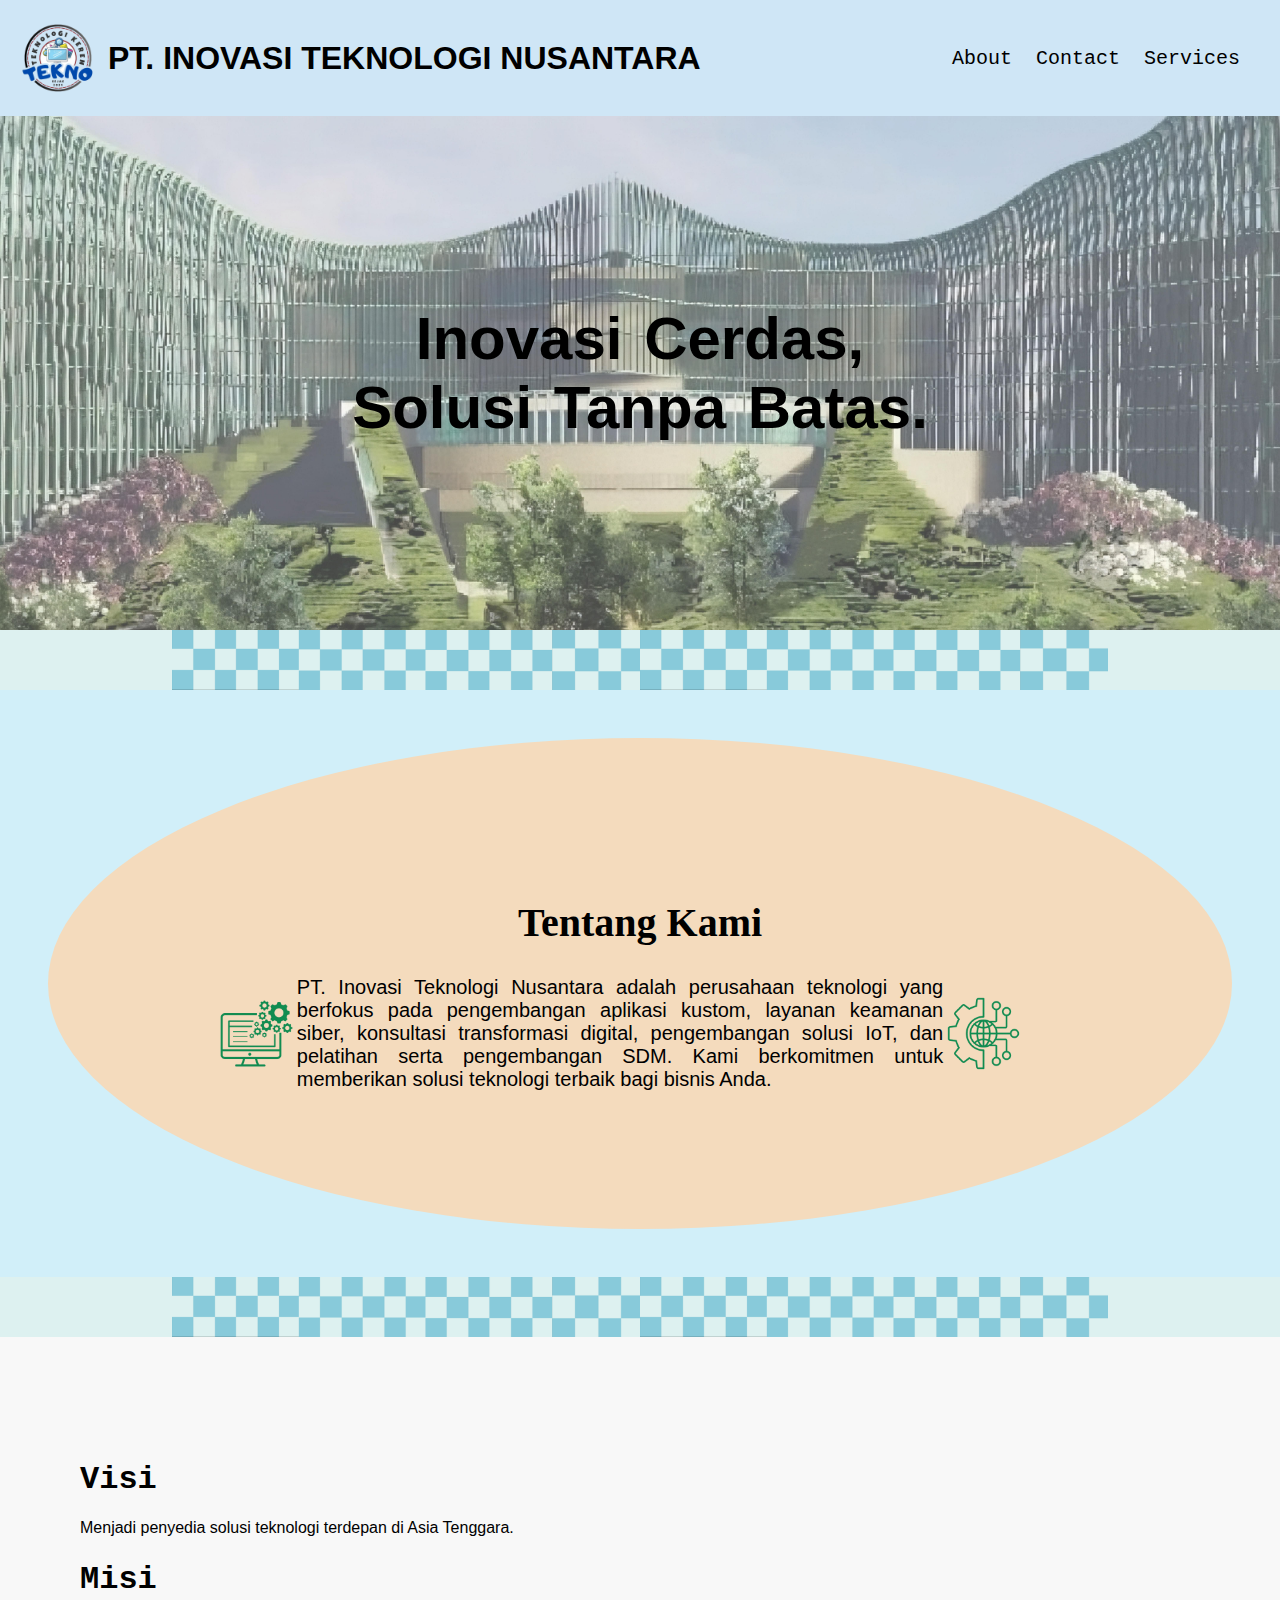
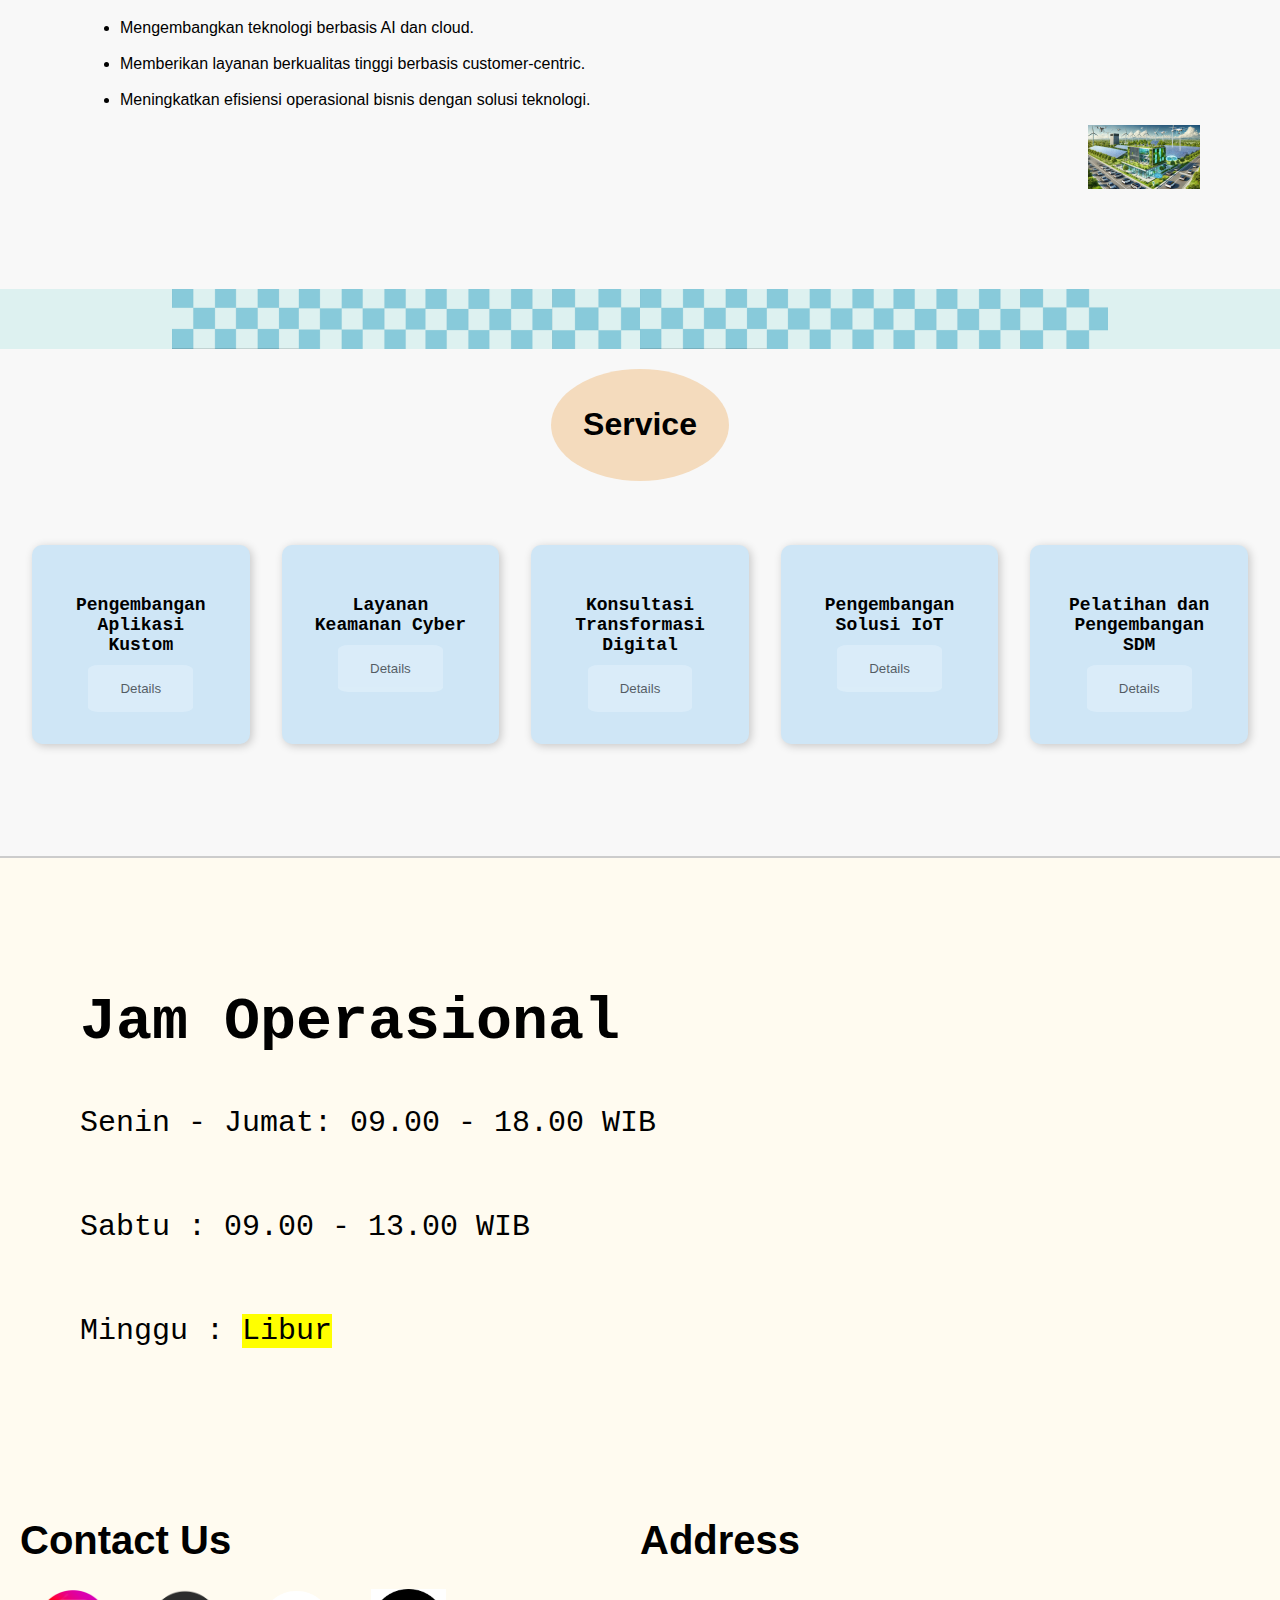
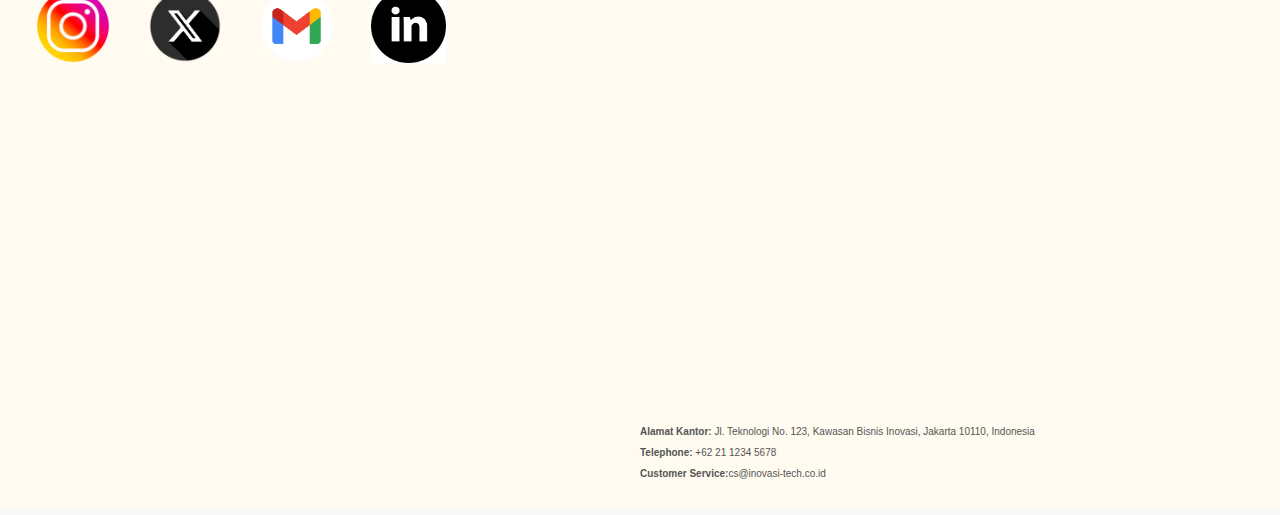
==== commit 0a55650e: "Update image layout for improved visual hierarchy and responsiveness" ====
--- a/index.html
+++ b/index.html
@@ -57,7 +57,7 @@
         
         <div class="service">
             <span class="courier-prime-bold"><h3>Pengembangan Aplikasi Kustom</h3></span> 
-            <button class="button"><a href="CustomApp.html">Details</a></button>
+            <button class="button"><a href="Custom.html">Details</a></button>
         </div>
         <div class="service">
             <span class="courier-prime-bold"><h3>Layanan Keamanan Cyber</h3></span> 
@@ -65,11 +65,11 @@
         </div>
         <div class="service">
             <span class="courier-prime-bold"><h3>Konsultasi Transformasi <br>  Digital</h3></span> 
-            <button class="button"><a href="KTD.html">Details</a></button>
+            <button class="button"><a href="KDT.html">Details</a></button>
         </div>
         <div class="service">
             <span class="courier-prime-bold"><h3>Pengembangan Solusi IoT</h3></span> 
-            <button class="button"><a href="IoT.html">Details</a></button>
+            <button class="button"><a href="Iot.html">Details</a></button>
         </div>
         <div class="service">
             <span class="courier-prime-bold"><h3>Pelatihan dan Pengembangan SDM</h3></span> 
--- a/styles.css
+++ b/styles.css
@@ -244,6 +244,7 @@
   padding-right: 4em;
   text-align: center;
   color:#000000;
+  text-align: justify;
 }
 
 .Tentang-Kami img {
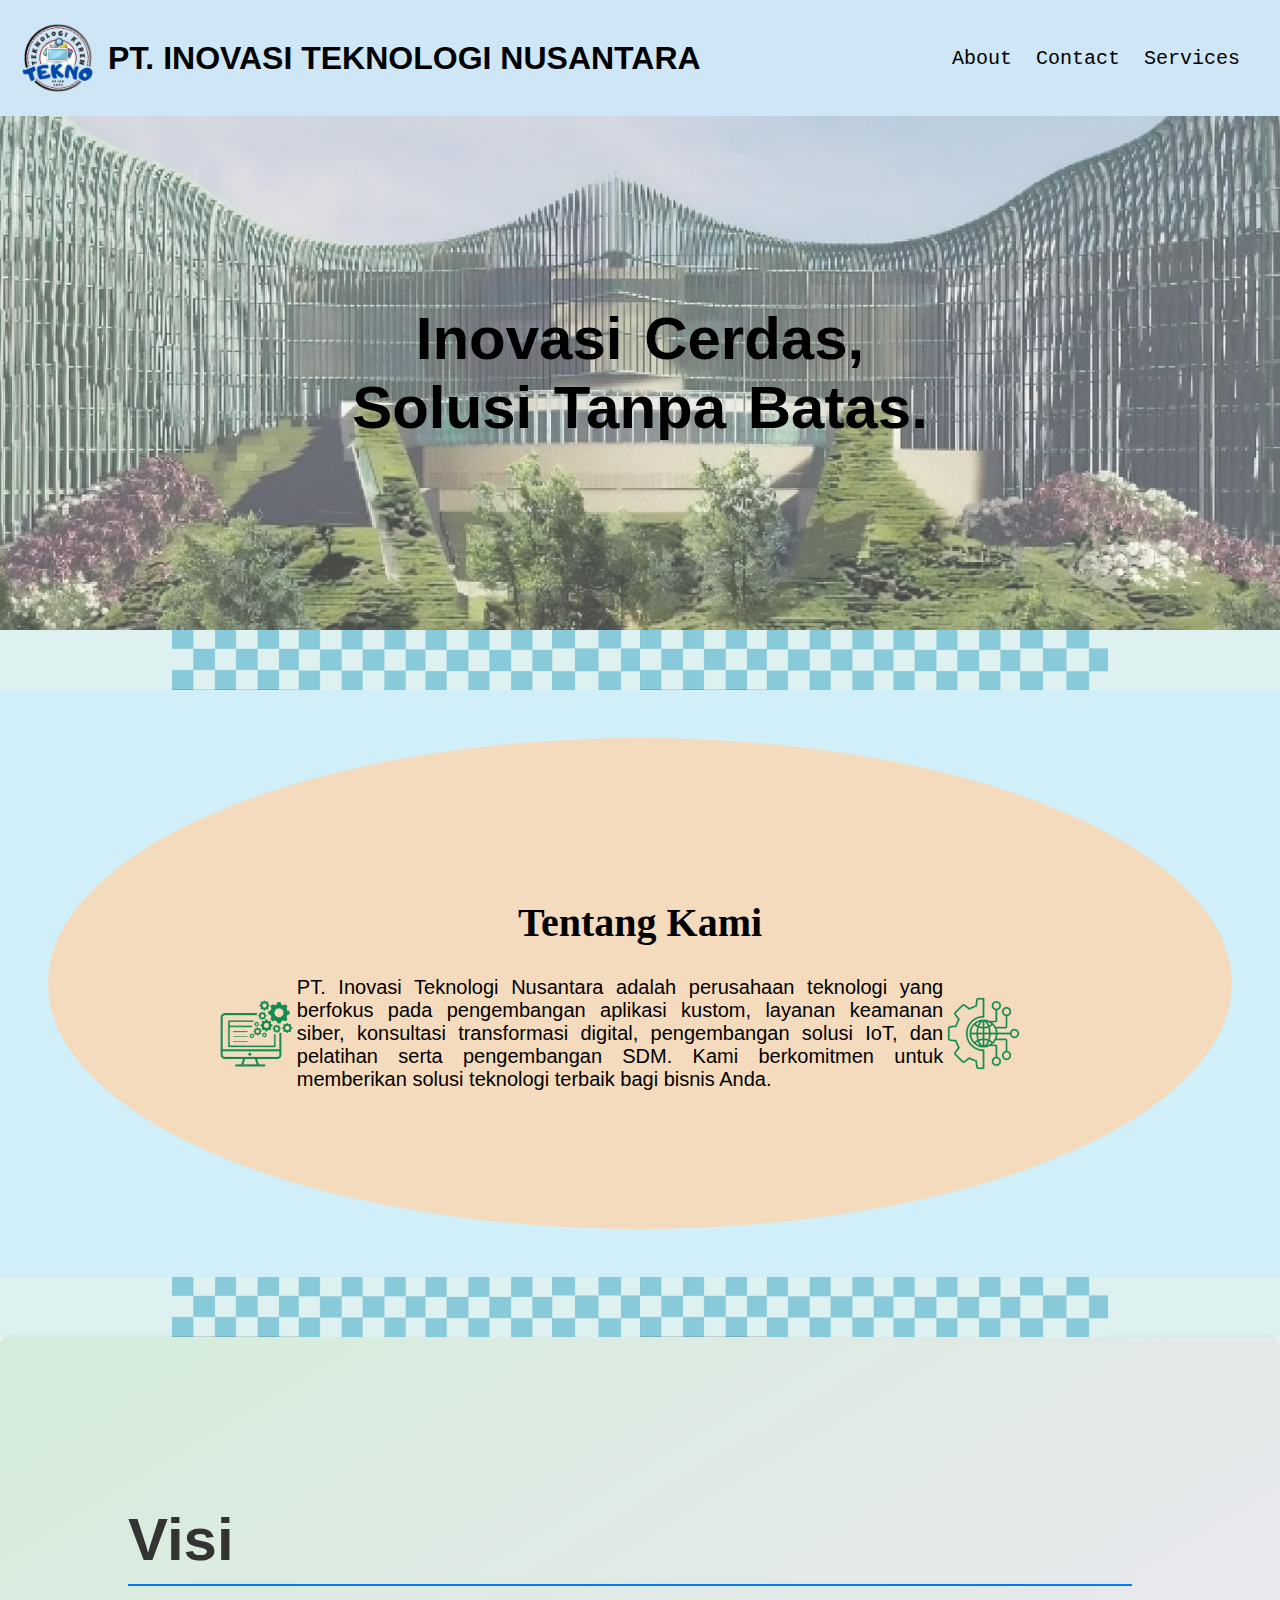
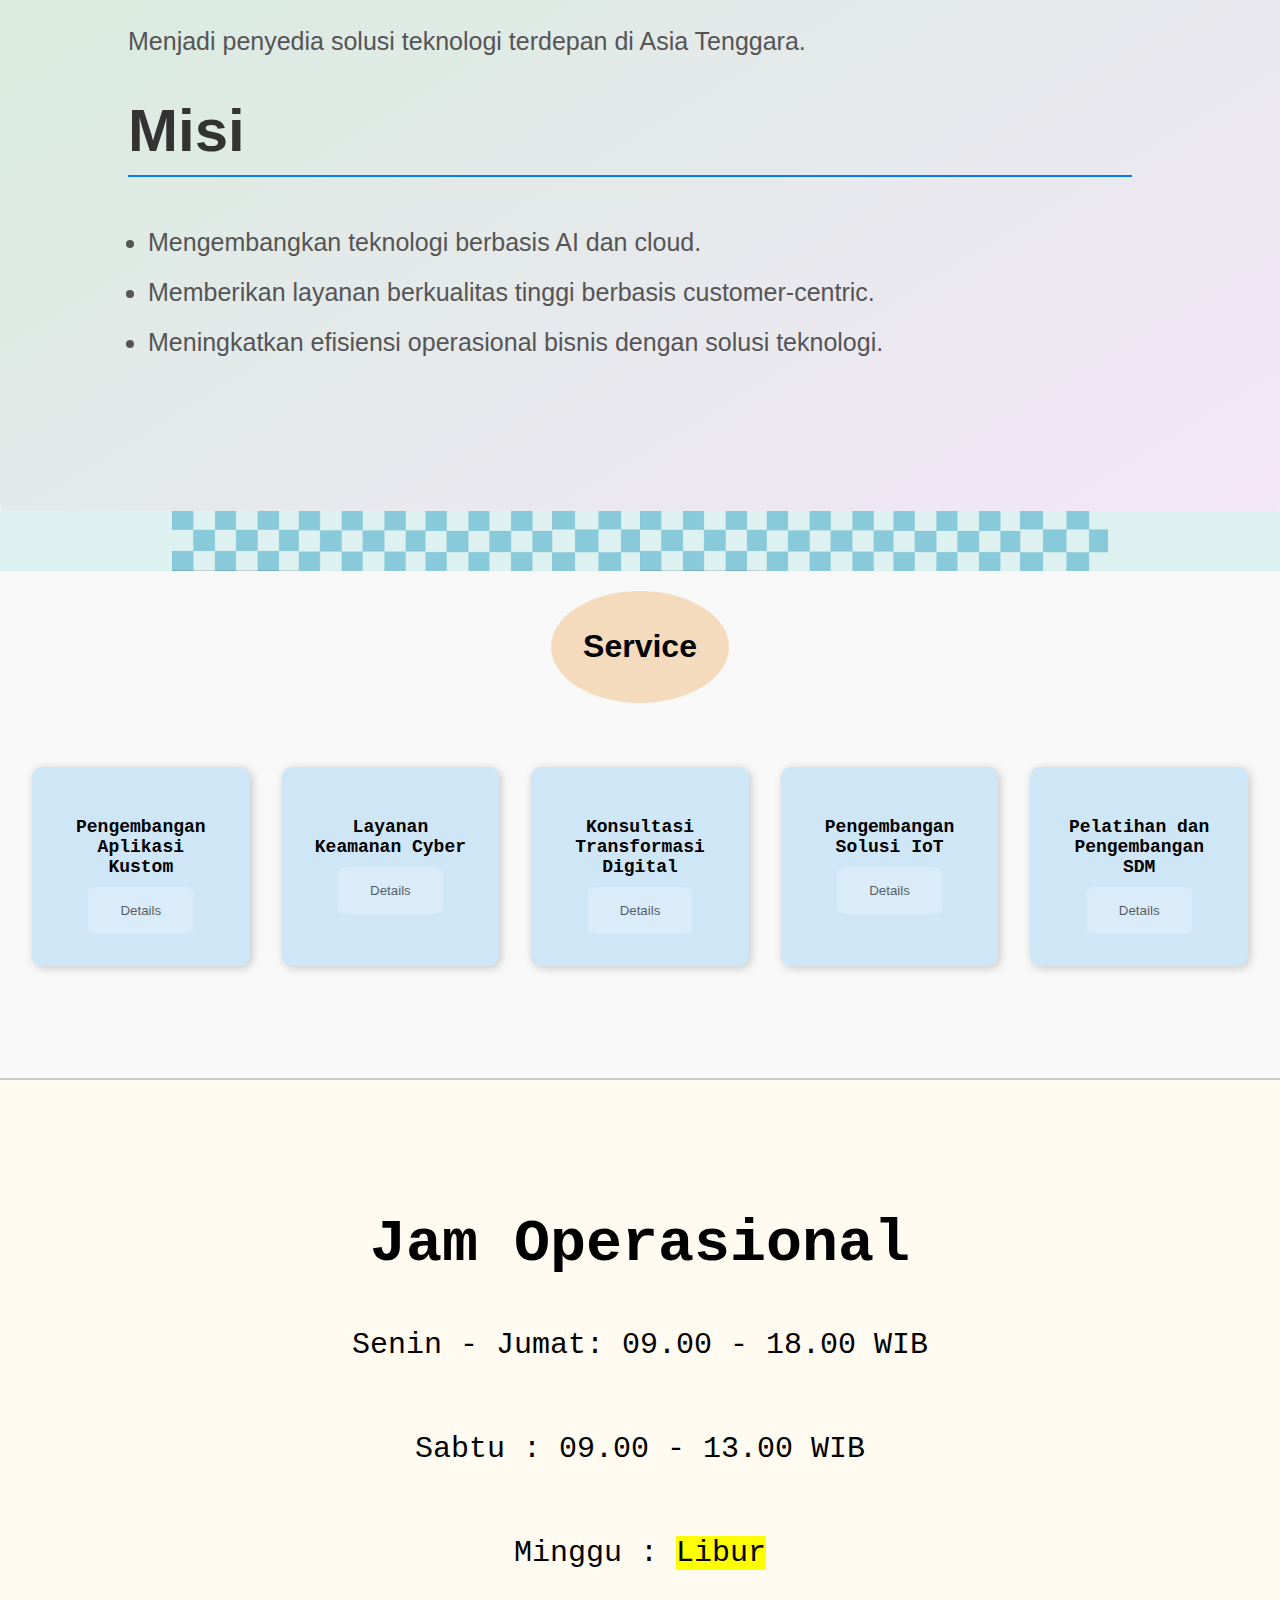
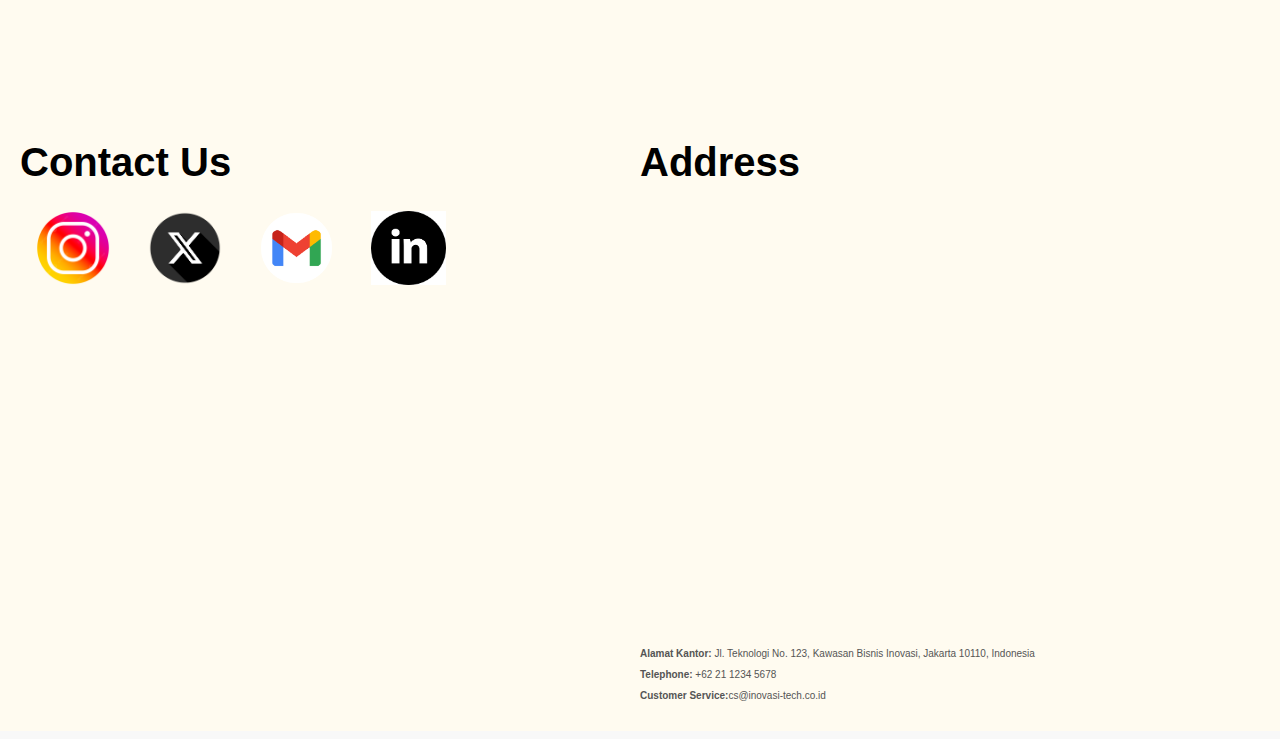
==== commit 1c23e506: "Update visi-misi section layout and content for improved visual hierarchy and responsiveness" ====
--- a/index.html
+++ b/index.html
@@ -35,21 +35,19 @@
         </div>
     </section>
     <div class="pembatas"><img src="Pembatas.png"><img src="Pembatas.png"></div>
-    <div class="container-visimisi" id="visimisi"></div>
+    <div class="container">
         <div class="visi-misi">
-            <h1><span class="courier-prime-bold">Visi</span></h1>
-            <p><span class="work-sans-regular">Menjadi penyedia solusi teknologi terdepan di Asia Tenggara.</span></p>
-            <h1><span class="courier-prime-bold">Misi</span></h1>
+            <h1>Visi</h1>
+            <p>Menjadi penyedia solusi teknologi terdepan di Asia Tenggara.</p>
+            <h1>Misi</h1>
             <ul>
-                <li><span class="work-sans-regular">Mengembangkan teknologi berbasis AI dan cloud.</span></li>
-                <br>
-                <li><span class="work-sans-regular">Memberikan layanan berkualitas tinggi berbasis customer-centric.</span></li> 
-                <br>
-                <li><span class="work-sans-regular">Meningkatkan efisiensi operasional bisnis dengan solusi teknologi.</span></li> 
+            <li>Mengembangkan teknologi berbasis AI dan cloud.</li>
+            <li>Memberikan layanan berkualitas tinggi berbasis customer-centric.</li>
+            <li>Meningkatkan efisiensi operasional bisnis dengan solusi teknologi.</li>
             </ul>
-            <div class="Gambar-VisiMisi"><img src="visimisi.jpg" alt="Visi Misi" class="visimisi-image"></div>
         </div>
     </div>
+    
     <div class="pembatas"><img src="Pembatas.png"><img src="Pembatas.png"></div>
     
     <div class="service-heading"><h1>Service</h1></div>
--- a/styles.css
+++ b/styles.css
@@ -138,39 +138,48 @@
   color: white;
 }
 
-/* Container Visi Misi */
-.container-visimisi{
-  display: flex;
-  flex-direction: row;
-  justify-content: space-evenly;
-  background-color: #CFE6F6;
-}
-
-.container-visimisi h1 {
-  font-family: 'Gill sans';
-  font-size: 80px;
-  font-weight: bold;
-}
-
-/* Visi */
-.visi-misi{
-  margin: 20px auto;
-  border-radius: 5px;
-  padding:5rem;
-}
-
-.Gambar-VisiMisi{
-  display: flex;
-  flex-direction: column;
-  justify-content: space-evenly;
-  align-items:flex-end;
-  gap: 20px;
-}
-
-.Gambar-VisiMisi img{
-  width: 10%;
-  height: auto;
-}
+/* Container for Visi-Misi and Image Section */
+.container {
+  display: flex; /* Flexbox layout */
+  flex-direction: row; /* Horizontal layout */
+  justify-content: center; /* Space between content and image */
+  padding: 8rem;
+  background: linear-gradient(to bottom right, #d4edda, #f3e6f8); /* Gradient background */
+  border-radius: 8px; /* Rounded corners for the container */
+  box-shadow: 0 2px 10px rgba(0, 0, 0, 0.1); /* Subtle shadow effect */
+}
+
+/* Visi-Misi Section Styles */
+.visi-misi {
+  flex: 1; /* Take up available space */
+  flex-direction: row;
+  margin-right: 20px; /* Space between content and image */
+}
+
+.visi-misi h1 {
+  color: #333333; /* Dark gray text color */
+  font-size: 60px;
+  border-bottom: 2px solid #007BFF; /* Blue underline for headings */
+  padding-bottom: 10px;
+}
+
+.visi-misi p {
+  color: #555555; /* Medium gray text color */
+  font-size: 25px;
+}
+
+.visi-misi ul {
+  list-style-type: disc; /* Bullet points style */
+  padding-left: 20px; /* Indent list items */
+}
+
+.visi-misi li {
+  color: #555555;
+  font-size: 25px;
+  line-height: 50px;
+}
+
+
 /* Container */
 .container {
   display: flex;
@@ -188,7 +197,7 @@
   flex-direction: column;
   justify-content: center;
   align-items: space-evenly;  
-  text-align: justify;
+  text-align: center;
   gap: 10px;
   padding: 5rem;
 }
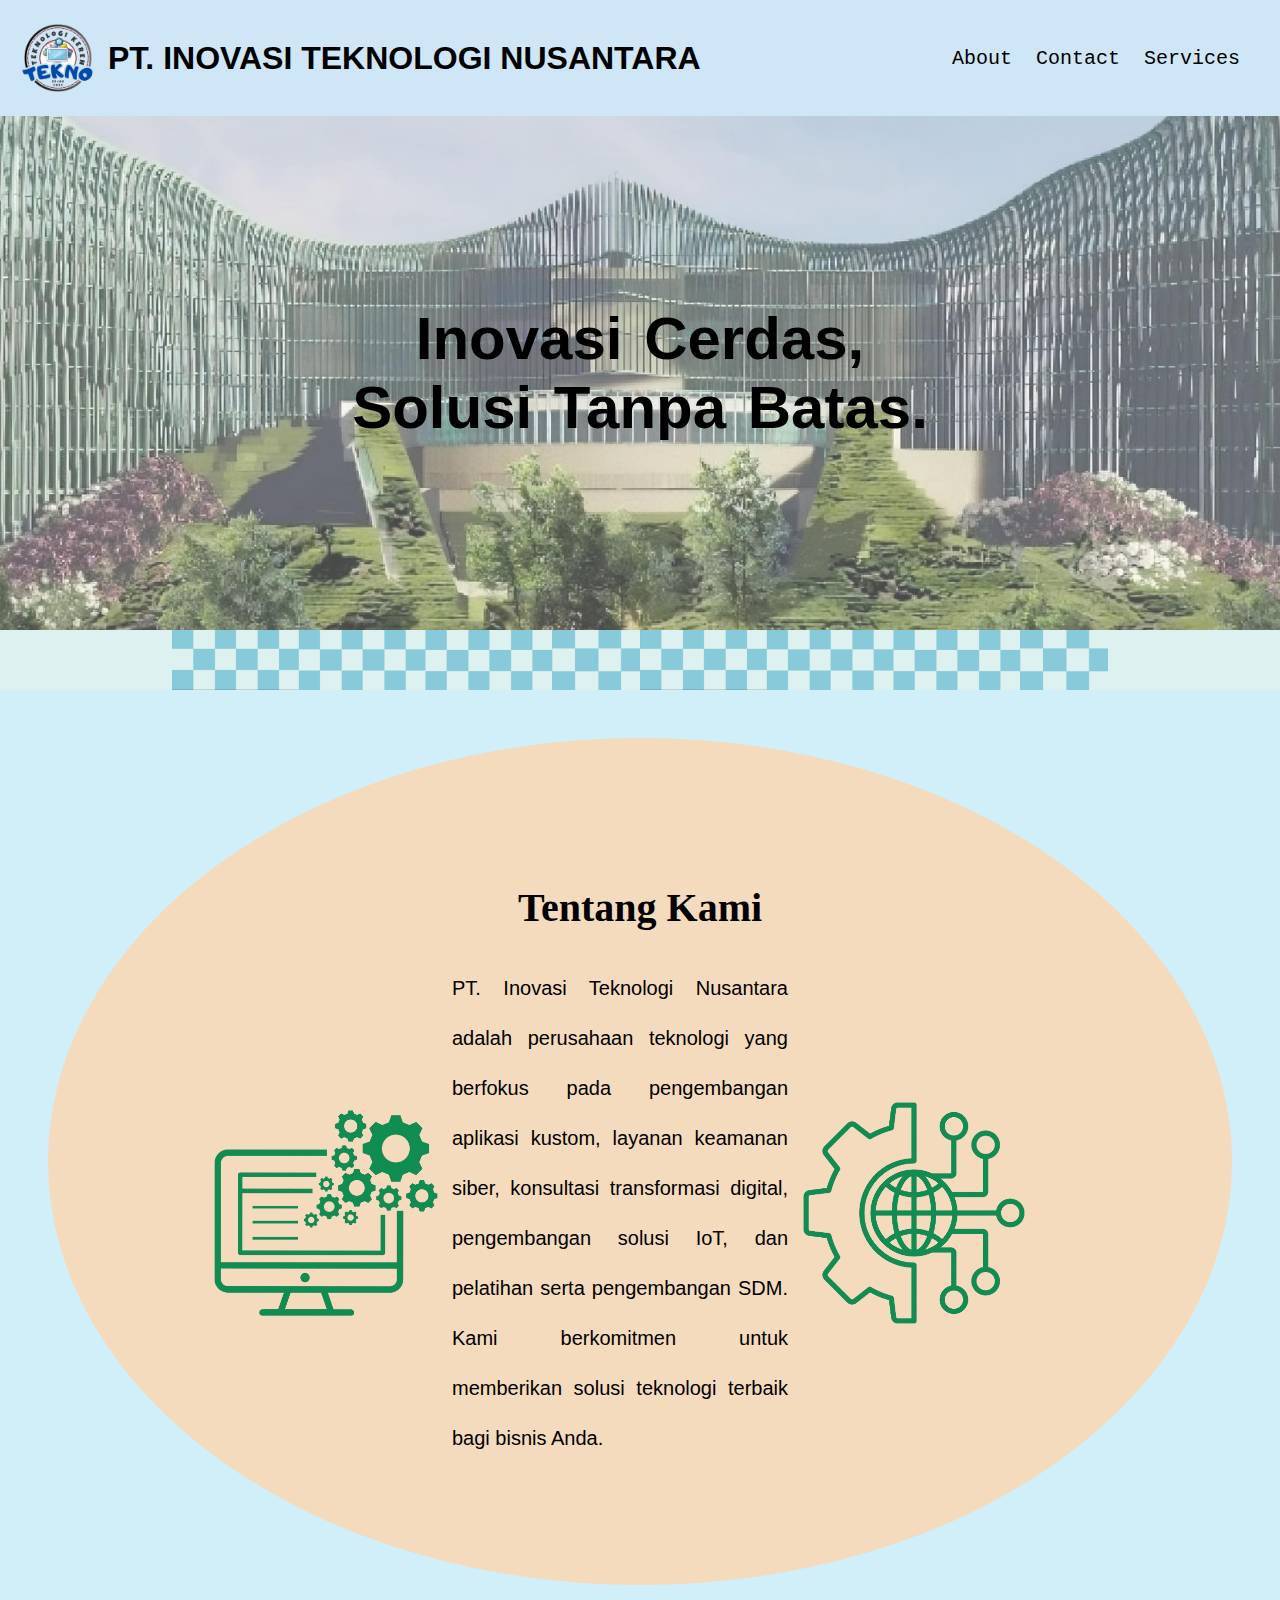
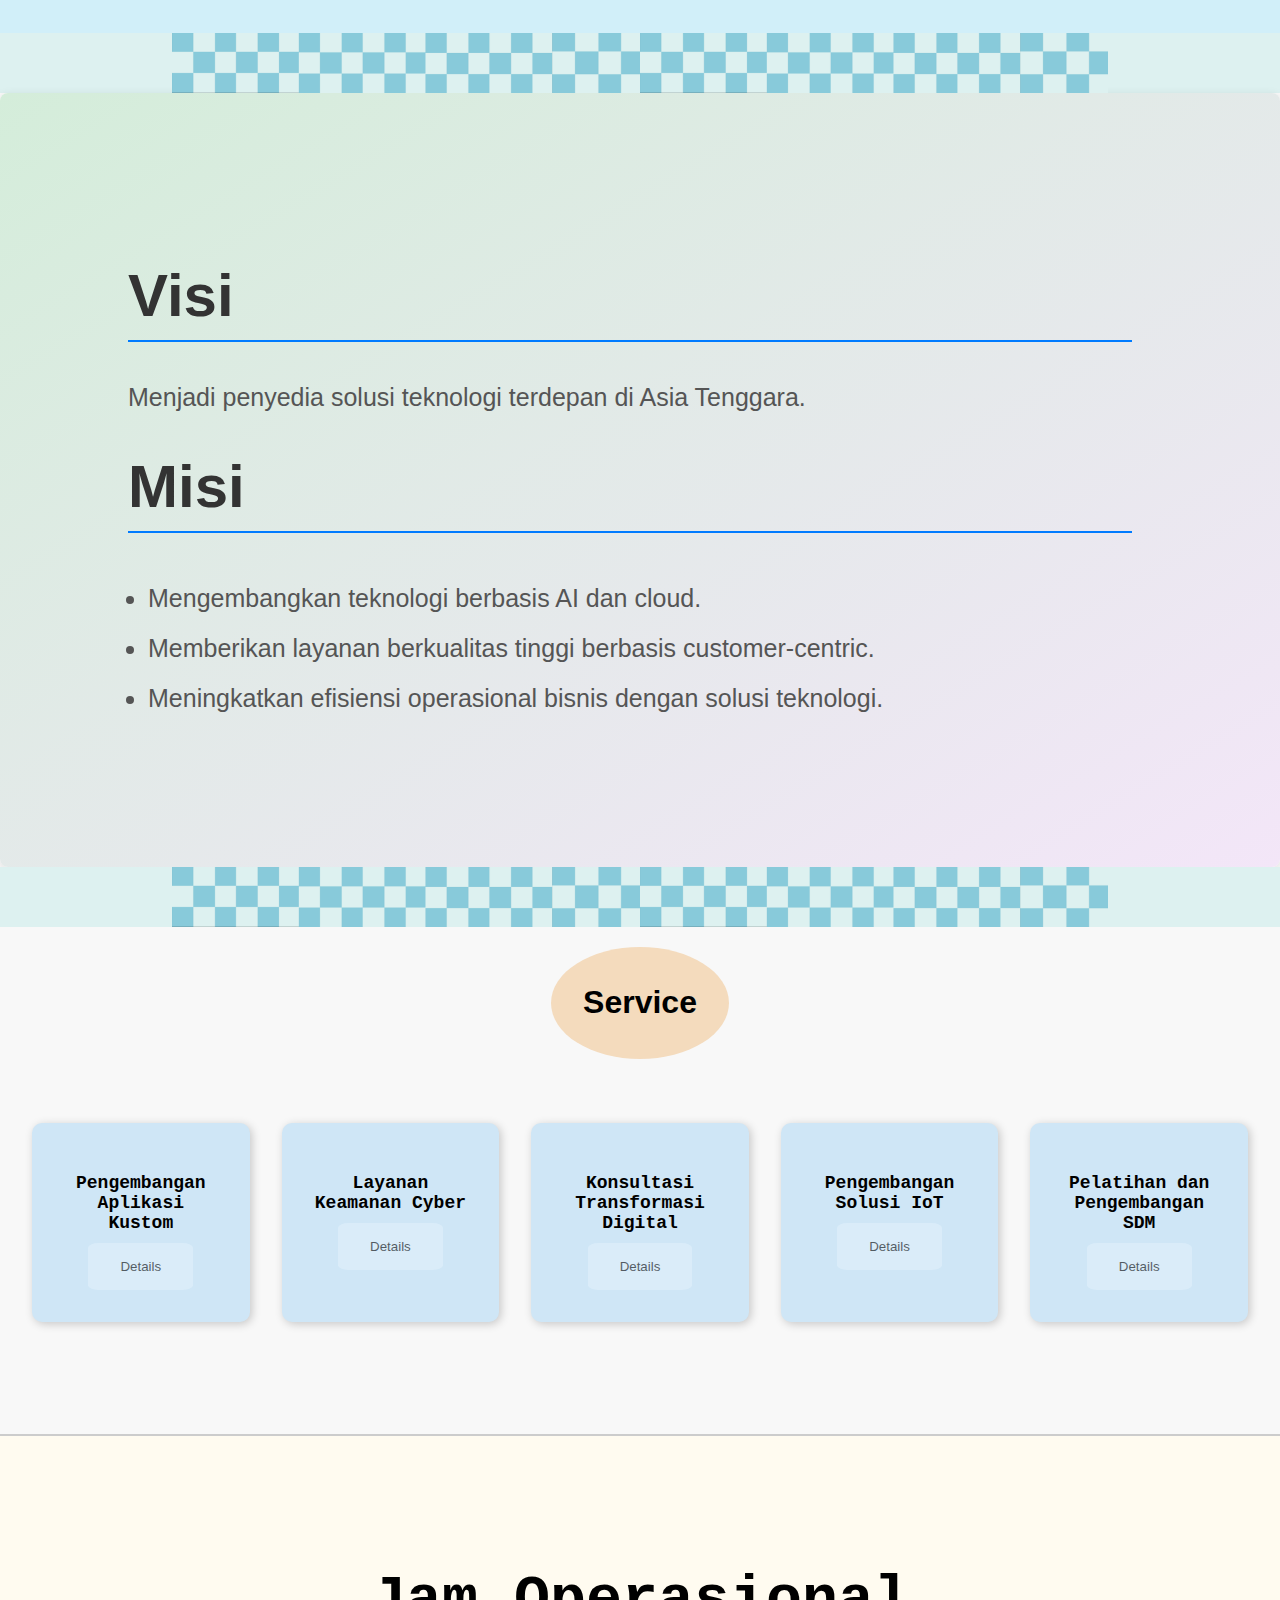
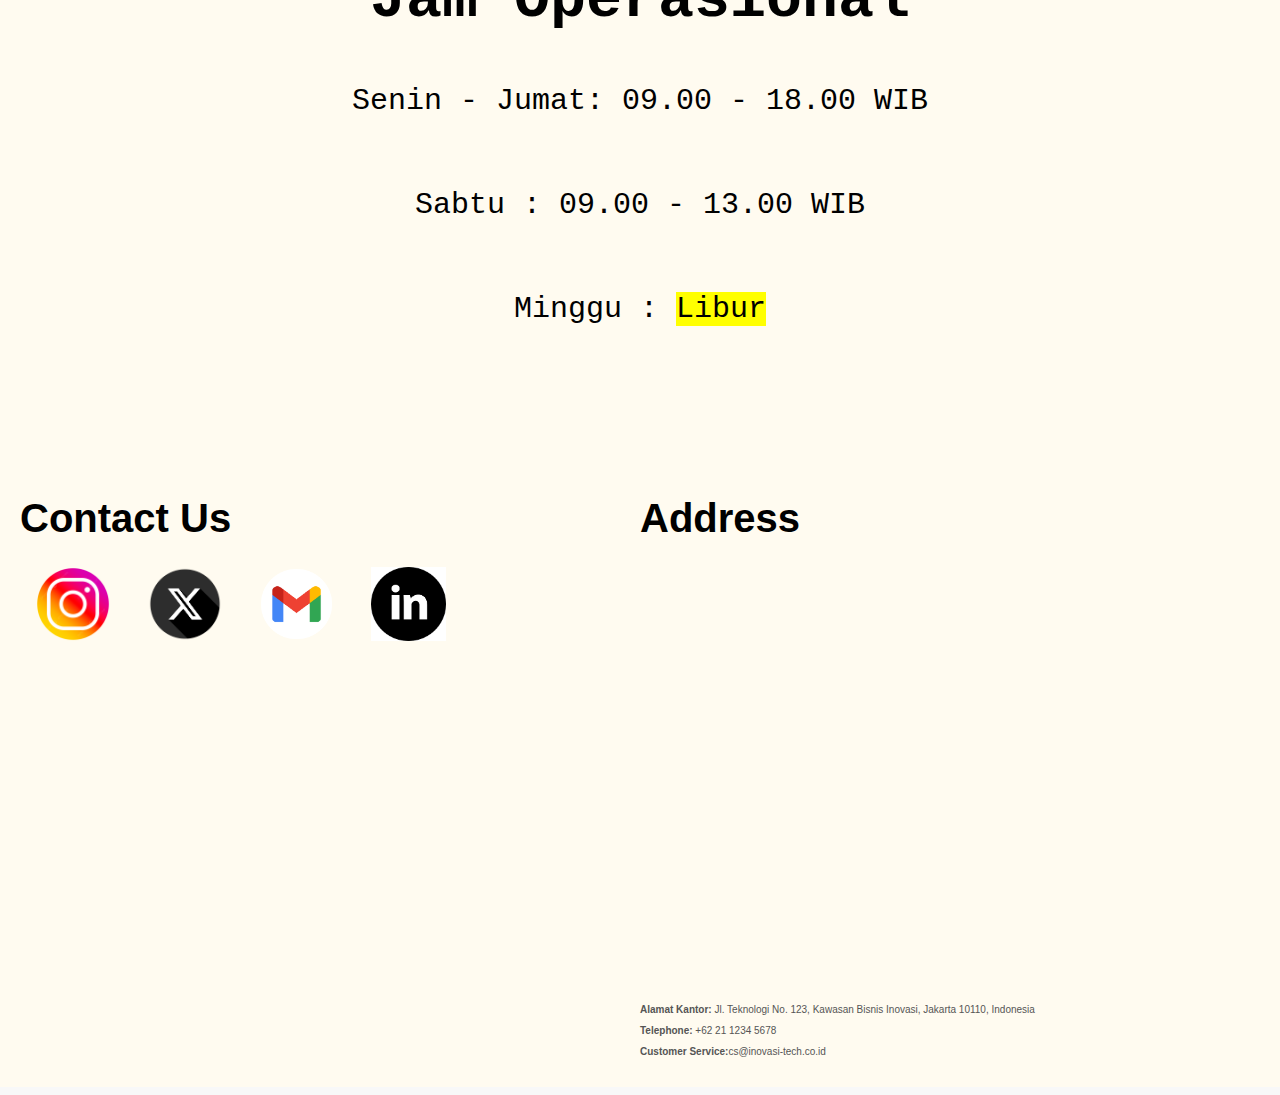
==== commit c1cd6fbb: "Ralat service" ====
--- a/index.html
+++ b/index.html
@@ -55,23 +55,23 @@
         
         <div class="service">
             <span class="courier-prime-bold"><h3>Pengembangan Aplikasi Kustom</h3></span> 
-            <button class="button"><a href="Custom.html">Details</a></button>
+            <a href="Custom.html"><button class="button">Details</button></a>
         </div>
         <div class="service">
             <span class="courier-prime-bold"><h3>Layanan Keamanan Cyber</h3></span> 
-            <button class="button"><a href="KeamananCyber.html">Details</a></button>
+            <a href="KeamananCyber.html"><button class="button">Details</button></a>
         </div>
         <div class="service">
             <span class="courier-prime-bold"><h3>Konsultasi Transformasi <br>  Digital</h3></span> 
-            <button class="button"><a href="KDT.html">Details</a></button>
+            <a href="KDT.html"><button class="button">Details</button></a>
         </div>
         <div class="service">
             <span class="courier-prime-bold"><h3>Pengembangan Solusi IoT</h3></span> 
-            <button class="button"><a href="Iot.html">Details</a></button>
+            <a href="Iot.html"><button class="button">Details</button></a>
         </div>
         <div class="service">
             <span class="courier-prime-bold"><h3>Pelatihan dan Pengembangan SDM</h3></span> 
-            <button class="button"><a href="SDM.html">Details</a></button>
+            <a href="SDM.html"><button class="button">Details</button></a>
         </div>
     </section>
     <section class="Jam-Oprasional">
--- a/styles.css
+++ b/styles.css
@@ -257,9 +257,8 @@
 }
 
 .Tentang-Kami img {
-  width: 10%;
-  height: auto;
-  gap: 10px;
+  width: 30%;
+  height: auto;
 }
 .ellipse {
   width: fit-content; /* Width of the ellipse */
@@ -273,7 +272,8 @@
   color: white; /* Text color */
   font-family: Arial, sans-serif;
   font-size: 20px;
-  padding: 8rem;
+  padding: 7rem;
+  line-height: 50px;
 }
 
 /* Service */
@@ -396,3 +396,4 @@
   width: 10%;
   height: auto;
 }
+
